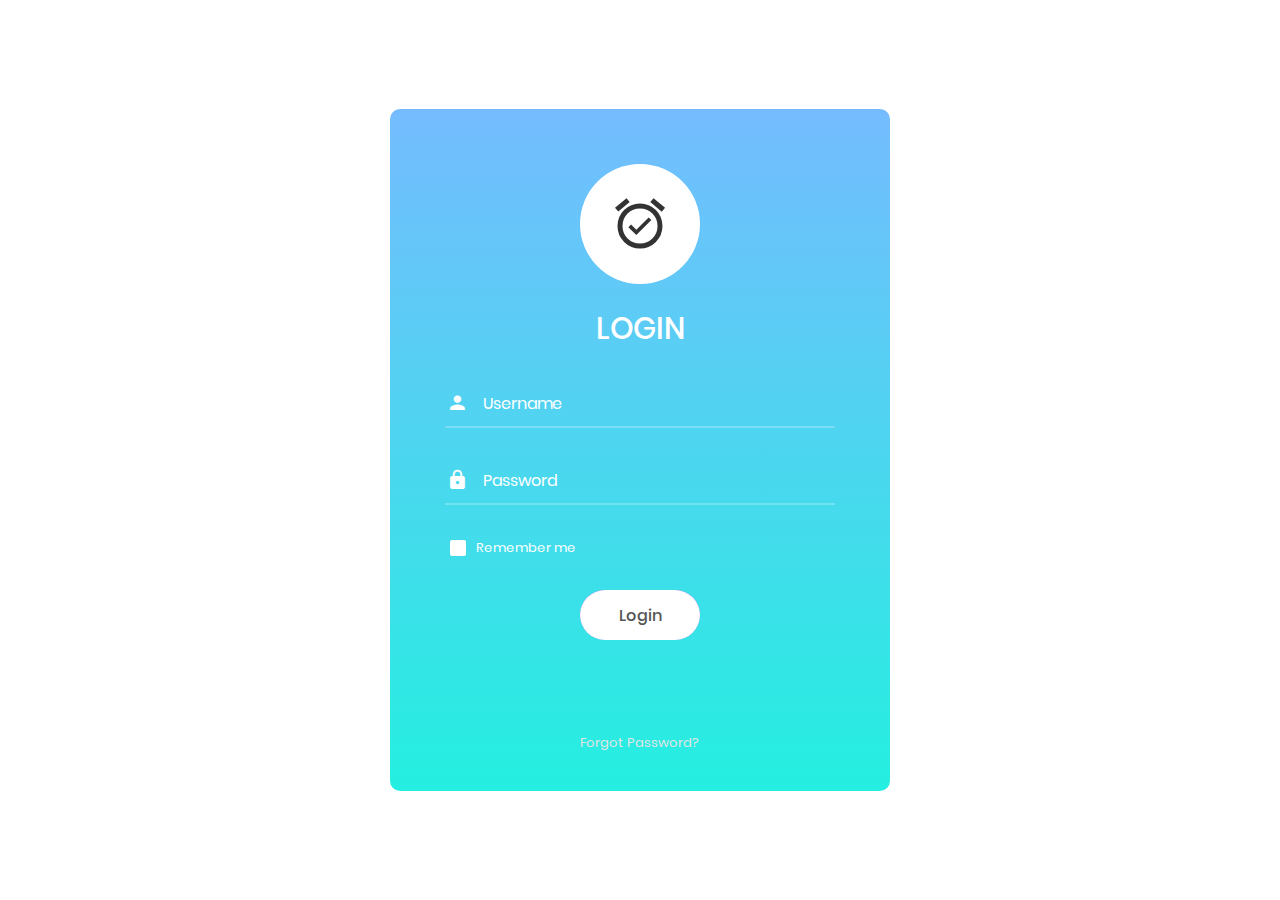
==== index.html @ 4ee2beeb "initial commit w/ login screen" ====
<!DOCTYPE html>
<html lang="en">
<head>
	<title>Login V3</title>
	<meta charset="UTF-8">
	<meta name="viewport" content="width=device-width, initial-scale=1">
<!--===============================================================================================-->	
<!-- FAVICON -->
    <!-- <link rel='shortcut icon' type='image/x-icon' href='images/favicon/favicon.png' />   -->
<!--===============================================================================================-->	

	<link rel="icon" type="image/png" href="images/icons/favicon.ico"/>
<!--===============================================================================================-->
	<link rel="stylesheet" type="text/css" href="vendor/bootstrap/css/bootstrap.min.css">
<!--===============================================================================================-->
	<link rel="stylesheet" type="text/css" href="fonts/font-awesome-4.7.0/css/font-awesome.min.css">
<!--===============================================================================================-->
	<link rel="stylesheet" type="text/css" href="fonts/iconic/css/material-design-iconic-font.min.css">
<!--===============================================================================================-->
	<link rel="stylesheet" type="text/css" href="vendor/animate/animate.css">
<!--===============================================================================================-->	
	<link rel="stylesheet" type="text/css" href="vendor/css-hamburgers/hamburgers.min.css">
<!--===============================================================================================-->
	<link rel="stylesheet" type="text/css" href="vendor/animsition/css/animsition.min.css">
<!--===============================================================================================-->
	<link rel="stylesheet" type="text/css" href="vendor/select2/select2.min.css">
<!--===============================================================================================-->	
	<link rel="stylesheet" type="text/css" href="vendor/daterangepicker/daterangepicker.css">
<!--===============================================================================================-->
	<link rel="stylesheet" type="text/css" href="css/util.css">
	<link rel="stylesheet" type="text/css" href="css/main.css">
<!--===============================================================================================-->

</head>
<body>
	<!-- <div id="particles-js" style="z-index: 2;width: 100%;height: 99%;position: absolute;top: 0;"></div> -->

	<div class="limiter" style="z-index: 3">
		<div class="container-login100" style="background-image: url('images/bg-03.jpg');">
			<div class="wrap-login100">
				<form class="login100-form validate-form">
					<span class="login100-form-logo">
						<i class="zmdi zmdi-alarm-check"></i>
					</span>

					<span class="login100-form-title p-b-34 p-t-27">
						Login
					</span>

					<div class="wrap-input100 validate-input" data-validate = "Enter username">
						<input class="input100" type="text" name="username" placeholder="Username">
						<span class="focus-input100" data-placeholder="&#xf207;"></span>
					</div>

					<div class="wrap-input100 validate-input" data-validate="Enter password">
						<input class="input100" type="password" name="pass" placeholder="Password">
						<span class="focus-input100" data-placeholder="&#xf191;"></span>
					</div>

					<div class="contact100-form-checkbox">
						<input class="input-checkbox100" id="ckb1" type="checkbox" name="remember-me">
						<label class="label-checkbox100" for="ckb1">
							Remember me
						</label>
					</div>

					<div class="container-login100-form-btn">
						<a href="html/loggedin.html" class="login100-form-btn">
							Login
						</a>
					</div>

					<div class="text-center p-t-90">
						<a class="txt1" href="">
							Forgot Password?
						</a>
					</div>
				</form>
			</div>
		</div>
	</div>
	

	<div id="dropDownSelect1"></div>
	
<!--===============================================================================================-->
	<script src="vendor/jquery/jquery-3.2.1.min.js"></script>
<!--===============================================================================================-->
	<script src="vendor/animsition/js/animsition.min.js"></script>
<!--===============================================================================================-->
	<script src="vendor/bootstrap/js/popper.js"></script>
	<script src="vendor/bootstrap/js/bootstrap.min.js"></script>
<!--===============================================================================================-->
	<script src="vendor/select2/select2.min.js"></script>
<!--===============================================================================================-->
	<script src="vendor/daterangepicker/moment.min.js"></script>
	<script src="vendor/daterangepicker/daterangepicker.js"></script>
<!--===============================================================================================-->
	<script src="vendor/countdowntime/countdowntime.js"></script>
<!--===============================================================================================-->
	<script src="js/main.js"></script>
<!--===============================================================================================-->
	<script src="js/particles.js"></script>
	<script src="js/app.js"></script>

	<script src="js/lib/stats.js"></script>

</body>
</html>
---- fonts/iconic/css/material-design-iconic-font.min.css ----
@font-face{font-family:Material-Design-Iconic-Font;src:url(../fonts/Material-Design-Iconic-Font.woff2?v=2.2.0) format('woff2'),url(../fonts/Material-Design-Iconic-Font.woff?v=2.2.0) format('woff'),url(../fonts/Material-Design-Iconic-Font.ttf?v=2.2.0) format('truetype')}.zmdi{display:inline-block;font:normal normal normal 14px/1 'Material-Design-Iconic-Font';font-size:inherit;text-rendering:auto;-webkit-font-smoothing:antialiased;-moz-osx-font-smoothing:grayscale}.zmdi-hc-lg{font-size:1.33333333em;line-height:.75em;vertical-align:-15%}.zmdi-hc-2x{font-size:2em}.zmdi-hc-3x{font-size:3em}.zmdi-hc-4x{font-size:4em}.zmdi-hc-5x{font-size:5em}.zmdi-hc-fw{width:1.28571429em;text-align:center}.zmdi-hc-ul{padding-left:0;margin-left:2.14285714em;list-style-type:none}.zmdi-hc-ul>li{position:relative}.zmdi-hc-li{position:absolute;left:-2.14285714em;width:2.14285714em;top:.14285714em;text-align:center}.zmdi-hc-li.zmdi-hc-lg{left:-1.85714286em}.zmdi-hc-border{padding:.1em .25em;border:solid .1em #9e9e9e;border-radius:2px}.zmdi-hc-border-circle{padding:.1em .25em;border:solid .1em #9e9e9e;border-radius:50%}.zmdi.pull-left{float:left;margin-right:.15em}.zmdi.pull-right{float:right;margin-left:.15em}.zmdi-hc-spin{-webkit-animation:zmdi-spin 1.5s infinite linear;animation:zmdi-spin 1.5s infinite linear}.zmdi-hc-spin-reverse{-webkit-animation:zmdi-spin-reverse 1.5s infinite linear;animation:zmdi-spin-reverse 1.5s infinite linear}@-webkit-keyframes zmdi-spin{0%{-webkit-transform:rotate(0deg);transform:rotate(0deg)}100%{-webkit-transform:rotate(359deg);transform:rotate(359deg)}}@keyframes zmdi-spin{0%{-webkit-transform:rotate(0deg);transform:rotate(0deg)}100%{-webkit-transform:rotate(359deg);transform:rotate(359deg)}}@-webkit-keyframes zmdi-spin-reverse{0%{-webkit-transform:rotate(0deg);transform:rotate(0deg)}100%{-webkit-transform:rotate(-359deg);transform:rotate(-359deg)}}@keyframes zmdi-spin-reverse{0%{-webkit-transform:rotate(0deg);transform:rotate(0deg)}100%{-webkit-transform:rotate(-359deg);transform:rotate(-359deg)}}.zmdi-hc-rotate-90{-webkit-transform:rotate(90deg);-ms-transform:rotate(90deg);transform:rotate(90deg)}.zmdi-hc-rotate-180{-webkit-transform:rotate(180deg);-ms-transform:rotate(180deg);transform:rotate(180deg)}.zmdi-hc-rotate-270{-webkit-transform:rotate(270deg);-ms-transform:rotate(270deg);transform:rotate(270deg)}.zmdi-hc-flip-horizontal{-webkit-transform:scale(-1,1);-ms-transform:scale(-1,1);transform:scale(-1,1)}.zmdi-hc-flip-vertical{-webkit-transform:scale(1,-1);-ms-transform:scale(1,-1);transform:scale(1,-1)}.zmdi-hc-stack{position:relative;display:inline-block;width:2em;height:2em;line-height:2em;vertical-align:middle}.zmdi-hc-stack-1x,.zmdi-hc-stack-2x{position:absolute;left:0;width:100%;text-align:center}.zmdi-hc-stack-1x{line-height:inherit}.zmdi-hc-stack-2x{font-size:2em}.zmdi-hc-inverse{color:#fff}.zmdi-3d-rotation:before{content:'\f101'}.zmdi-airplane-off:before{content:'\f102'}.zmdi-airplane:before{content:'\f103'}.zmdi-album:before{content:'\f104'}.zmdi-archive:before{content:'\f105'}.zmdi-assignment-account:before{content:'\f106'}.zmdi-assignment-alert:before{content:'\f107'}.zmdi-assignment-check:before{content:'\f108'}.zmdi-assignment-o:before{content:'\f109'}.zmdi-assignment-return:before{content:'\f10a'}.zmdi-assignment-returned:before{content:'\f10b'}.zmdi-assignment:before{content:'\f10c'}.zmdi-attachment-alt:before{content:'\f10d'}.zmdi-attachment:before{content:'\f10e'}.zmdi-audio:before{content:'\f10f'}.zmdi-badge-check:before{content:'\f110'}.zmdi-balance-wallet:before{content:'\f111'}.zmdi-balance:before{content:'\f112'}.zmdi-battery-alert:before{content:'\f113'}.zmdi-battery-flash:before{content:'\f114'}.zmdi-battery-unknown:before{content:'\f115'}.zmdi-battery:before{content:'\f116'}.zmdi-bike:before{content:'\f117'}.zmdi-block-alt:before{content:'\f118'}.zmdi-block:before{content:'\f119'}.zmdi-boat:before{content:'\f11a'}.zmdi-book-image:before{content:'\f11b'}.zmdi-book:before{content:'\f11c'}.zmdi-bookmark-outline:before{content:'\f11d'}.zmdi-bookmark:before{content:'\f11e'}.zmdi-brush:before{content:'\f11f'}.zmdi-bug:before{content:'\f120'}.zmdi-bus:before{content:'\f121'}.zmdi-cake:before{content:'\f122'}.zmdi-car-taxi:before{content:'\f123'}.zmdi-car-wash:before{content:'\f124'}.zmdi-car:before{content:'\f125'}.zmdi-card-giftcard:before{content:'\f126'}.zmdi-card-membership:before{content:'\f127'}.zmdi-card-travel:before{content:'\f128'}.zmdi-card:before{content:'\f129'}.zmdi-case-check:before{content:'\f12a'}.zmdi-case-download:before{content:'\f12b'}.zmdi-case-play:before{content:'\f12c'}.zmdi-case:before{content:'\f12d'}.zmdi-cast-connected:before{content:'\f12e'}.zmdi-cast:before{content:'\f12f'}.zmdi-chart-donut:before{content:'\f130'}.zmdi-chart:before{content:'\f131'}.zmdi-city-alt:before{content:'\f132'}.zmdi-city:before{content:'\f133'}.zmdi-close-circle-o:before{content:'\f134'}.zmdi-close-circle:before{content:'\f135'}.zmdi-close:before{content:'\f136'}.zmdi-cocktail:before{content:'\f137'}.zmdi-code-setting:before{content:'\f138'}.zmdi-code-smartphone:before{content:'\f139'}.zmdi-code:before{content:'\f13a'}.zmdi-coffee:before{content:'\f13b'}.zmdi-collection-bookmark:before{content:'\f13c'}.zmdi-collection-case-play:before{content:'\f13d'}.zmdi-collection-folder-image:before{content:'\f13e'}.zmdi-collection-image-o:before{content:'\f13f'}.zmdi-collection-image:before{content:'\f140'}.zmdi-collection-item-1:before{content:'\f141'}.zmdi-collection-item-2:before{content:'\f142'}.zmdi-collection-item-3:before{content:'\f143'}.zmdi-collection-item-4:before{content:'\f144'}.zmdi-collection-item-5:before{content:'\f145'}.zmdi-collection-item-6:before{content:'\f146'}.zmdi-collection-item-7:before{content:'\f147'}.zmdi-collection-item-8:before{content:'\f148'}.zmdi-collection-item-9-plus:before{content:'\f149'}.zmdi-collection-item-9:before{content:'\f14a'}.zmdi-collection-item:before{content:'\f14b'}.zmdi-collection-music:before{content:'\f14c'}.zmdi-collection-pdf:before{content:'\f14d'}.zmdi-collection-plus:before{content:'\f14e'}.zmdi-collection-speaker:before{content:'\f14f'}.zmdi-collection-text:before{content:'\f150'}.zmdi-collection-video:before{content:'\f151'}.zmdi-compass:before{content:'\f152'}.zmdi-cutlery:before{content:'\f153'}.zmdi-delete:before{content:'\f154'}.zmdi-dialpad:before{content:'\f155'}.zmdi-dns:before{content:'\f156'}.zmdi-drink:before{content:'\f157'}.zmdi-edit:before{content:'\f158'}.zmdi-email-open:before{content:'\f159'}.zmdi-email:before{content:'\f15a'}.zmdi-eye-off:before{content:'\f15b'}.zmdi-eye:before{content:'\f15c'}.zmdi-eyedropper:before{content:'\f15d'}.zmdi-favorite-outline:before{content:'\f15e'}.zmdi-favorite:before{content:'\f15f'}.zmdi-filter-list:before{content:'\f160'}.zmdi-fire:before{content:'\f161'}.zmdi-flag:before{content:'\f162'}.zmdi-flare:before{content:'\f163'}.zmdi-flash-auto:before{content:'\f164'}.zmdi-flash-off:before{content:'\f165'}.zmdi-flash:before{content:'\f166'}.zmdi-flip:before{content:'\f167'}.zmdi-flower-alt:before{content:'\f168'}.zmdi-flower:before{content:'\f169'}.zmdi-font:before{content:'\f16a'}.zmdi-fullscreen-alt:before{content:'\f16b'}.zmdi-fullscreen-exit:before{content:'\f16c'}.zmdi-fullscreen:before{content:'\f16d'}.zmdi-functions:before{content:'\f16e'}.zmdi-gas-station:before{content:'\f16f'}.zmdi-gesture:before{content:'\f170'}.zmdi-globe-alt:before{content:'\f171'}.zmdi-globe-lock:before{content:'\f172'}.zmdi-globe:before{content:'\f173'}.zmdi-graduation-cap:before{content:'\f174'}.zmdi-home:before{content:'\f175'}.zmdi-hospital-alt:before{content:'\f176'}.zmdi-hospital:before{content:'\f177'}.zmdi-hotel:before{content:'\f178'}.zmdi-hourglass-alt:before{content:'\f179'}.zmdi-hourglass-outline:before{content:'\f17a'}.zmdi-hourglass:before{content:'\f17b'}.zmdi-http:before{content:'\f17c'}.zmdi-image-alt:before{content:'\f17d'}.zmdi-image-o:before{content:'\f17e'}.zmdi-image:before{content:'\f17f'}.zmdi-inbox:before{content:'\f180'}.zmdi-invert-colors-off:before{content:'\f181'}.zmdi-invert-colors:before{content:'\f182'}.zmdi-key:before{content:'\f183'}.zmdi-label-alt-outline:before{content:'\f184'}.zmdi-label-alt:before{content:'\f185'}.zmdi-label-heart:before{content:'\f186'}.zmdi-label:before{content:'\f187'}.zmdi-labels:before{content:'\f188'}.zmdi-lamp:before{content:'\f189'}.zmdi-landscape:before{content:'\f18a'}.zmdi-layers-off:before{content:'\f18b'}.zmdi-layers:before{content:'\f18c'}.zmdi-library:before{content:'\f18d'}.zmdi-link:before{content:'\f18e'}.zmdi-lock-open:before{content:'\f18f'}.zmdi-lock-outline:before{content:'\f190'}.zmdi-lock:before{content:'\f191'}.zmdi-mail-reply-all:before{content:'\f192'}.zmdi-mail-reply:before{content:'\f193'}.zmdi-mail-send:before{content:'\f194'}.zmdi-mall:before{content:'\f195'}.zmdi-map:before{content:'\f196'}.zmdi-menu:before{content:'\f197'}.zmdi-money-box:before{content:'\f198'}.zmdi-money-off:before{content:'\f199'}.zmdi-money:before{content:'\f19a'}.zmdi-more-vert:before{content:'\f19b'}.zmdi-more:before{content:'\f19c'}.zmdi-movie-alt:before{content:'\f19d'}.zmdi-movie:before{content:'\f19e'}.zmdi-nature-people:before{content:'\f19f'}.zmdi-nature:before{content:'\f1a0'}.zmdi-navigation:before{content:'\f1a1'}.zmdi-open-in-browser:before{content:'\f1a2'}.zmdi-open-in-new:before{content:'\f1a3'}.zmdi-palette:before{content:'\f1a4'}.zmdi-parking:before{content:'\f1a5'}.zmdi-pin-account:before{content:'\f1a6'}.zmdi-pin-assistant:before{content:'\f1a7'}.zmdi-pin-drop:before{content:'\f1a8'}.zmdi-pin-help:before{content:'\f1a9'}.zmdi-pin-off:before{content:'\f1aa'}.zmdi-pin:before{content:'\f1ab'}.zmdi-pizza:before{content:'\f1ac'}.zmdi-plaster:before{content:'\f1ad'}.zmdi-power-setting:before{content:'\f1ae'}.zmdi-power:before{content:'\f1af'}.zmdi-print:before{content:'\f1b0'}.zmdi-puzzle-piece:before{content:'\f1b1'}.zmdi-quote:before{content:'\f1b2'}.zmdi-railway:before{content:'\f1b3'}.zmdi-receipt:before{content:'\f1b4'}.zmdi-refresh-alt:before{content:'\f1b5'}.zmdi-refresh-sync-alert:before{content:'\f1b6'}.zmdi-refresh-sync-off:before{content:'\f1b7'}.zmdi-refresh-sync:before{content:'\f1b8'}.zmdi-refresh:before{content:'\f1b9'}.zmdi-roller:before{content:'\f1ba'}.zmdi-ruler:before{content:'\f1bb'}.zmdi-scissors:before{content:'\f1bc'}.zmdi-screen-rotation-lock:before{content:'\f1bd'}.zmdi-screen-rotation:before{content:'\f1be'}.zmdi-search-for:before{content:'\f1bf'}.zmdi-search-in-file:before{content:'\f1c0'}.zmdi-search-in-page:before{content:'\f1c1'}.zmdi-search-replace:before{content:'\f1c2'}.zmdi-search:before{content:'\f1c3'}.zmdi-seat:before{content:'\f1c4'}.zmdi-settings-square:before{content:'\f1c5'}.zmdi-settings:before{content:'\f1c6'}.zmdi-shield-check:before{content:'\f1c7'}.zmdi-shield-security:before{content:'\f1c8'}.zmdi-shopping-basket:before{content:'\f1c9'}.zmdi-shopping-cart-plus:before{content:'\f1ca'}.zmdi-shopping-cart:before{content:'\f1cb'}.zmdi-sign-in:before{content:'\f1cc'}.zmdi-sort-amount-asc:before{content:'\f1cd'}.zmdi-sort-amount-desc:before{content:'\f1ce'}.zmdi-sort-asc:before{content:'\f1cf'}.zmdi-sort-desc:before{content:'\f1d0'}.zmdi-spellcheck:before{content:'\f1d1'}.zmdi-storage:before{content:'\f1d2'}.zmdi-store-24:before{content:'\f1d3'}.zmdi-store:before{content:'\f1d4'}.zmdi-subway:before{content:'\f1d5'}.zmdi-sun:before{content:'\f1d6'}.zmdi-tab-unselected:before{content:'\f1d7'}.zmdi-tab:before{content:'\f1d8'}.zmdi-tag-close:before{content:'\f1d9'}.zmdi-tag-more:before{content:'\f1da'}.zmdi-tag:before{content:'\f1db'}.zmdi-thumb-down:before{content:'\f1dc'}.zmdi-thumb-up-down:before{content:'\f1dd'}.zmdi-thumb-up:before{content:'\f1de'}.zmdi-ticket-star:before{content:'\f1df'}.zmdi-toll:before{content:'\f1e0'}.zmdi-toys:before{content:'\f1e1'}.zmdi-traffic:before{content:'\f1e2'}.zmdi-translate:before{content:'\f1e3'}.zmdi-triangle-down:before{content:'\f1e4'}.zmdi-triangle-up:before{content:'\f1e5'}.zmdi-truck:before{content:'\f1e6'}.zmdi-turning-sign:before{content:'\f1e7'}.zmdi-wallpaper:before{content:'\f1e8'}.zmdi-washing-machine:before{content:'\f1e9'}.zmdi-window-maximize:before{content:'\f1ea'}.zmdi-window-minimize:before{content:'\f1eb'}.zmdi-window-restore:before{content:'\f1ec'}.zmdi-wrench:before{content:'\f1ed'}.zmdi-zoom-in:before{content:'\f1ee'}.zmdi-zoom-out:before{content:'\f1ef'}.zmdi-alert-circle-o:before{content:'\f1f0'}.zmdi-alert-circle:before{content:'\f1f1'}.zmdi-alert-octagon:before{content:'\f1f2'}.zmdi-alert-polygon:before{content:'\f1f3'}.zmdi-alert-triangle:before{content:'\f1f4'}.zmdi-help-outline:before{content:'\f1f5'}.zmdi-help:before{content:'\f1f6'}.zmdi-info-outline:before{content:'\f1f7'}.zmdi-info:before{content:'\f1f8'}.zmdi-notifications-active:before{content:'\f1f9'}.zmdi-notifications-add:before{content:'\f1fa'}.zmdi-notifications-none:before{content:'\f1fb'}.zmdi-notifications-off:before{content:'\f1fc'}.zmdi-notifications-paused:before{content:'\f1fd'}.zmdi-notifications:before{content:'\f1fe'}.zmdi-account-add:before{content:'\f1ff'}.zmdi-account-box-mail:before{content:'\f200'}.zmdi-account-box-o:before{content:'\f201'}.zmdi-account-box-phone:before{content:'\f202'}.zmdi-account-box:before{content:'\f203'}.zmdi-account-calendar:before{content:'\f204'}.zmdi-account-circle:before{content:'\f205'}.zmdi-account-o:before{content:'\f206'}.zmdi-account:before{content:'\f207'}.zmdi-accounts-add:before{content:'\f208'}.zmdi-accounts-alt:before{content:'\f209'}.zmdi-accounts-list-alt:before{content:'\f20a'}.zmdi-accounts-list:before{content:'\f20b'}.zmdi-accounts-outline:before{content:'\f20c'}.zmdi-accounts:before{content:'\f20d'}.zmdi-face:before{content:'\f20e'}.zmdi-female:before{content:'\f20f'}.zmdi-male-alt:before{content:'\f210'}.zmdi-male-female:before{content:'\f211'}.zmdi-male:before{content:'\f212'}.zmdi-mood-bad:before{content:'\f213'}.zmdi-mood:before{content:'\f214'}.zmdi-run:before{content:'\f215'}.zmdi-walk:before{content:'\f216'}.zmdi-cloud-box:before{content:'\f217'}.zmdi-cloud-circle:before{content:'\f218'}.zmdi-cloud-done:before{content:'\f219'}.zmdi-cloud-download:before{content:'\f21a'}.zmdi-cloud-off:before{content:'\f21b'}.zmdi-cloud-outline-alt:before{content:'\f21c'}.zmdi-cloud-outline:before{content:'\f21d'}.zmdi-cloud-upload:before{content:'\f21e'}.zmdi-cloud:before{content:'\f21f'}.zmdi-download:before{content:'\f220'}.zmdi-file-plus:before{content:'\f221'}.zmdi-file-text:before{content:'\f222'}.zmdi-file:before{content:'\f223'}.zmdi-folder-outline:before{content:'\f224'}.zmdi-folder-person:before{content:'\f225'}.zmdi-folder-star-alt:before{content:'\f226'}.zmdi-folder-star:before{content:'\f227'}.zmdi-folder:before{content:'\f228'}.zmdi-gif:before{content:'\f229'}.zmdi-upload:before{content:'\f22a'}.zmdi-border-all:before{content:'\f22b'}.zmdi-border-bottom:before{content:'\f22c'}.zmdi-border-clear:before{content:'\f22d'}.zmdi-border-color:before{content:'\f22e'}.zmdi-border-horizontal:before{content:'\f22f'}.zmdi-border-inner:before{content:'\f230'}.zmdi-border-left:before{content:'\f231'}.zmdi-border-outer:before{content:'\f232'}.zmdi-border-right:before{content:'\f233'}.zmdi-border-style:before{content:'\f234'}.zmdi-border-top:before{content:'\f235'}.zmdi-border-vertical:before{content:'\f236'}.zmdi-copy:before{content:'\f237'}.zmdi-crop:before{content:'\f238'}.zmdi-format-align-center:before{content:'\f239'}.zmdi-format-align-justify:before{content:'\f23a'}.zmdi-format-align-left:before{content:'\f23b'}.zmdi-format-align-right:before{content:'\f23c'}.zmdi-format-bold:before{content:'\f23d'}.zmdi-format-clear-all:before{content:'\f23e'}.zmdi-format-clear:before{content:'\f23f'}.zmdi-format-color-fill:before{content:'\f240'}.zmdi-format-color-reset:before{content:'\f241'}.zmdi-format-color-text:before{content:'\f242'}.zmdi-format-indent-decrease:before{content:'\f243'}.zmdi-format-indent-increase:before{content:'\f244'}.zmdi-format-italic:before{content:'\f245'}.zmdi-format-line-spacing:before{content:'\f246'}.zmdi-format-list-bulleted:before{content:'\f247'}.zmdi-format-list-numbered:before{content:'\f248'}.zmdi-format-ltr:before{content:'\f249'}.zmdi-format-rtl:before{content:'\f24a'}.zmdi-format-size:before{content:'\f24b'}.zmdi-format-strikethrough-s:before{content:'\f24c'}.zmdi-format-strikethrough:before{content:'\f24d'}.zmdi-format-subject:before{content:'\f24e'}.zmdi-format-underlined:before{content:'\f24f'}.zmdi-format-valign-bottom:before{content:'\f250'}.zmdi-format-valign-center:before{content:'\f251'}.zmdi-format-valign-top:before{content:'\f252'}.zmdi-redo:before{content:'\f253'}.zmdi-select-all:before{content:'\f254'}.zmdi-space-bar:before{content:'\f255'}.zmdi-text-format:before{content:'\f256'}.zmdi-transform:before{content:'\f257'}.zmdi-undo:before{content:'\f258'}.zmdi-wrap-text:before{content:'\f259'}.zmdi-comment-alert:before{content:'\f25a'}.zmdi-comment-alt-text:before{content:'\f25b'}.zmdi-comment-alt:before{content:'\f25c'}.zmdi-comment-edit:before{content:'\f25d'}.zmdi-comment-image:before{content:'\f25e'}.zmdi-comment-list:before{content:'\f25f'}.zmdi-comment-more:before{content:'\f260'}.zmdi-comment-outline:before{content:'\f261'}.zmdi-comment-text-alt:before{content:'\f262'}.zmdi-comment-text:before{content:'\f263'}.zmdi-comment-video:before{content:'\f264'}.zmdi-comment:before{content:'\f265'}.zmdi-comments:before{content:'\f266'}.zmdi-check-all:before{content:'\f267'}.zmdi-check-circle-u:before{content:'\f268'}.zmdi-check-circle:before{content:'\f269'}.zmdi-check-square:before{content:'\f26a'}.zmdi-check:before{content:'\f26b'}.zmdi-circle-o:before{content:'\f26c'}.zmdi-circle:before{content:'\f26d'}.zmdi-dot-circle-alt:before{content:'\f26e'}.zmdi-dot-circle:before{content:'\f26f'}.zmdi-minus-circle-outline:before{content:'\f270'}.zmdi-minus-circle:before{content:'\f271'}.zmdi-minus-square:before{content:'\f272'}.zmdi-minus:before{content:'\f273'}.zmdi-plus-circle-o-duplicate:before{content:'\f274'}.zmdi-plus-circle-o:before{content:'\f275'}.zmdi-plus-circle:before{content:'\f276'}.zmdi-plus-square:before{content:'\f277'}.zmdi-plus:before{content:'\f278'}.zmdi-square-o:before{content:'\f279'}.zmdi-star-circle:before{content:'\f27a'}.zmdi-star-half:before{content:'\f27b'}.zmdi-star-outline:before{content:'\f27c'}.zmdi-star:before{content:'\f27d'}.zmdi-bluetooth-connected:before{content:'\f27e'}.zmdi-bluetooth-off:before{content:'\f27f'}.zmdi-bluetooth-search:before{content:'\f280'}.zmdi-bluetooth-setting:before{content:'\f281'}.zmdi-bluetooth:before{content:'\f282'}.zmdi-camera-add:before{content:'\f283'}.zmdi-camera-alt:before{content:'\f284'}.zmdi-camera-bw:before{content:'\f285'}.zmdi-camera-front:before{content:'\f286'}.zmdi-camera-mic:before{content:'\f287'}.zmdi-camera-party-mode:before{content:'\f288'}.zmdi-camera-rear:before{content:'\f289'}.zmdi-camera-roll:before{content:'\f28a'}.zmdi-camera-switch:before{content:'\f28b'}.zmdi-camera:before{content:'\f28c'}.zmdi-card-alert:before{content:'\f28d'}.zmdi-card-off:before{content:'\f28e'}.zmdi-card-sd:before{content:'\f28f'}.zmdi-card-sim:before{content:'\f290'}.zmdi-desktop-mac:before{content:'\f291'}.zmdi-desktop-windows:before{content:'\f292'}.zmdi-device-hub:before{content:'\f293'}.zmdi-devices-off:before{content:'\f294'}.zmdi-devices:before{content:'\f295'}.zmdi-dock:before{content:'\f296'}.zmdi-floppy:before{content:'\f297'}.zmdi-gamepad:before{content:'\f298'}.zmdi-gps-dot:before{content:'\f299'}.zmdi-gps-off:before{content:'\f29a'}.zmdi-gps:before{content:'\f29b'}.zmdi-headset-mic:before{content:'\f29c'}.zmdi-headset:before{content:'\f29d'}.zmdi-input-antenna:before{content:'\f29e'}.zmdi-input-composite:before{content:'\f29f'}.zmdi-input-hdmi:before{content:'\f2a0'}.zmdi-input-power:before{content:'\f2a1'}.zmdi-input-svideo:before{content:'\f2a2'}.zmdi-keyboard-hide:before{content:'\f2a3'}.zmdi-keyboard:before{content:'\f2a4'}.zmdi-laptop-chromebook:before{content:'\f2a5'}.zmdi-laptop-mac:before{content:'\f2a6'}.zmdi-laptop:before{content:'\f2a7'}.zmdi-mic-off:before{content:'\f2a8'}.zmdi-mic-outline:before{content:'\f2a9'}.zmdi-mic-setting:before{content:'\f2aa'}.zmdi-mic:before{content:'\f2ab'}.zmdi-mouse:before{content:'\f2ac'}.zmdi-network-alert:before{content:'\f2ad'}.zmdi-network-locked:before{content:'\f2ae'}.zmdi-network-off:before{content:'\f2af'}.zmdi-network-outline:before{content:'\f2b0'}.zmdi-network-setting:before{content:'\f2b1'}.zmdi-network:before{content:'\f2b2'}.zmdi-phone-bluetooth:before{content:'\f2b3'}.zmdi-phone-end:before{content:'\f2b4'}.zmdi-phone-forwarded:before{content:'\f2b5'}.zmdi-phone-in-talk:before{content:'\f2b6'}.zmdi-phone-locked:before{content:'\f2b7'}.zmdi-phone-missed:before{content:'\f2b8'}.zmdi-phone-msg:before{content:'\f2b9'}.zmdi-phone-paused:before{content:'\f2ba'}.zmdi-phone-ring:before{content:'\f2bb'}.zmdi-phone-setting:before{content:'\f2bc'}.zmdi-phone-sip:before{content:'\f2bd'}.zmdi-phone:before{content:'\f2be'}.zmdi-portable-wifi-changes:before{content:'\f2bf'}.zmdi-portable-wifi-off:before{content:'\f2c0'}.zmdi-portable-wifi:before{content:'\f2c1'}.zmdi-radio:before{content:'\f2c2'}.zmdi-reader:before{content:'\f2c3'}.zmdi-remote-control-alt:before{content:'\f2c4'}.zmdi-remote-control:before{content:'\f2c5'}.zmdi-router:before{content:'\f2c6'}.zmdi-scanner:before{content:'\f2c7'}.zmdi-smartphone-android:before{content:'\f2c8'}.zmdi-smartphone-download:before{content:'\f2c9'}.zmdi-smartphone-erase:before{content:'\f2ca'}.zmdi-smartphone-info:before{content:'\f2cb'}.zmdi-smartphone-iphone:before{content:'\f2cc'}.zmdi-smartphone-landscape-lock:before{content:'\f2cd'}.zmdi-smartphone-landscape:before{content:'\f2ce'}.zmdi-smartphone-lock:before{content:'\f2cf'}.zmdi-smartphone-portrait-lock:before{content:'\f2d0'}.zmdi-smartphone-ring:before{content:'\f2d1'}.zmdi-smartphone-setting:before{content:'\f2d2'}.zmdi-smartphone-setup:before{content:'\f2d3'}.zmdi-smartphone:before{content:'\f2d4'}.zmdi-speaker:before{content:'\f2d5'}.zmdi-tablet-android:before{content:'\f2d6'}.zmdi-tablet-mac:before{content:'\f2d7'}.zmdi-tablet:before{content:'\f2d8'}.zmdi-tv-alt-play:before{content:'\f2d9'}.zmdi-tv-list:before{content:'\f2da'}.zmdi-tv-play:before{content:'\f2db'}.zmdi-tv:before{content:'\f2dc'}.zmdi-usb:before{content:'\f2dd'}.zmdi-videocam-off:before{content:'\f2de'}.zmdi-videocam-switch:before{content:'\f2df'}.zmdi-videocam:before{content:'\f2e0'}.zmdi-watch:before{content:'\f2e1'}.zmdi-wifi-alt-2:before{content:'\f2e2'}.zmdi-wifi-alt:before{content:'\f2e3'}.zmdi-wifi-info:before{content:'\f2e4'}.zmdi-wifi-lock:before{content:'\f2e5'}.zmdi-wifi-off:before{content:'\f2e6'}.zmdi-wifi-outline:before{content:'\f2e7'}.zmdi-wifi:before{content:'\f2e8'}.zmdi-arrow-left-bottom:before{content:'\f2e9'}.zmdi-arrow-left:before{content:'\f2ea'}.zmdi-arrow-merge:before{content:'\f2eb'}.zmdi-arrow-missed:before{content:'\f2ec'}.zmdi-arrow-right-top:before{content:'\f2ed'}.zmdi-arrow-right:before{content:'\f2ee'}.zmdi-arrow-split:before{content:'\f2ef'}.zmdi-arrows:before{content:'\f2f0'}.zmdi-caret-down-circle:before{content:'\f2f1'}.zmdi-caret-down:before{content:'\f2f2'}.zmdi-caret-left-circle:before{content:'\f2f3'}.zmdi-caret-left:before{content:'\f2f4'}.zmdi-caret-right-circle:before{content:'\f2f5'}.zmdi-caret-right:before{content:'\f2f6'}.zmdi-caret-up-circle:before{content:'\f2f7'}.zmdi-caret-up:before{content:'\f2f8'}.zmdi-chevron-down:before{content:'\f2f9'}.zmdi-chevron-left:before{content:'\f2fa'}.zmdi-chevron-right:before{content:'\f2fb'}.zmdi-chevron-up:before{content:'\f2fc'}.zmdi-forward:before{content:'\f2fd'}.zmdi-long-arrow-down:before{content:'\f2fe'}.zmdi-long-arrow-left:before{content:'\f2ff'}.zmdi-long-arrow-return:before{content:'\f300'}.zmdi-long-arrow-right:before{content:'\f301'}.zmdi-long-arrow-tab:before{content:'\f302'}.zmdi-long-arrow-up:before{content:'\f303'}.zmdi-rotate-ccw:before{content:'\f304'}.zmdi-rotate-cw:before{content:'\f305'}.zmdi-rotate-left:before{content:'\f306'}.zmdi-rotate-right:before{content:'\f307'}.zmdi-square-down:before{content:'\f308'}.zmdi-square-right:before{content:'\f309'}.zmdi-swap-alt:before{content:'\f30a'}.zmdi-swap-vertical-circle:before{content:'\f30b'}.zmdi-swap-vertical:before{content:'\f30c'}.zmdi-swap:before{content:'\f30d'}.zmdi-trending-down:before{content:'\f30e'}.zmdi-trending-flat:before{content:'\f30f'}.zmdi-trending-up:before{content:'\f310'}.zmdi-unfold-less:before{content:'\f311'}.zmdi-unfold-more:before{content:'\f312'}.zmdi-apps:before{content:'\f313'}.zmdi-grid-off:before{content:'\f314'}.zmdi-grid:before{content:'\f315'}.zmdi-view-agenda:before{content:'\f316'}.zmdi-view-array:before{content:'\f317'}.zmdi-view-carousel:before{content:'\f318'}.zmdi-view-column:before{content:'\f319'}.zmdi-view-comfy:before{content:'\f31a'}.zmdi-view-compact:before{content:'\f31b'}.zmdi-view-dashboard:before{content:'\f31c'}.zmdi-view-day:before{content:'\f31d'}.zmdi-view-headline:before{content:'\f31e'}.zmdi-view-list-alt:before{content:'\f31f'}.zmdi-view-list:before{content:'\f320'}.zmdi-view-module:before{content:'\f321'}.zmdi-view-quilt:before{content:'\f322'}.zmdi-view-stream:before{content:'\f323'}.zmdi-view-subtitles:before{content:'\f324'}.zmdi-view-toc:before{content:'\f325'}.zmdi-view-web:before{content:'\f326'}.zmdi-view-week:before{content:'\f327'}.zmdi-widgets:before{content:'\f328'}.zmdi-alarm-check:before{content:'\f329'}.zmdi-alarm-off:before{content:'\f32a'}.zmdi-alarm-plus:before{content:'\f32b'}.zmdi-alarm-snooze:before{content:'\f32c'}.zmdi-alarm:before{content:'\f32d'}.zmdi-calendar-alt:before{content:'\f32e'}.zmdi-calendar-check:before{content:'\f32f'}.zmdi-calendar-close:before{content:'\f330'}.zmdi-calendar-note:before{content:'\f331'}.zmdi-calendar:before{content:'\f332'}.zmdi-time-countdown:before{content:'\f333'}.zmdi-time-interval:before{content:'\f334'}.zmdi-time-restore-setting:before{content:'\f335'}.zmdi-time-restore:before{content:'\f336'}.zmdi-time:before{content:'\f337'}.zmdi-timer-off:before{content:'\f338'}.zmdi-timer:before{content:'\f339'}.zmdi-android-alt:before{content:'\f33a'}.zmdi-android:before{content:'\f33b'}.zmdi-apple:before{content:'\f33c'}.zmdi-behance:before{content:'\f33d'}.zmdi-codepen:before{content:'\f33e'}.zmdi-dribbble:before{content:'\f33f'}.zmdi-dropbox:before{content:'\f340'}.zmdi-evernote:before{content:'\f341'}.zmdi-facebook-box:before{content:'\f342'}.zmdi-facebook:before{content:'\f343'}.zmdi-github-box:before{content:'\f344'}.zmdi-github:before{content:'\f345'}.zmdi-google-drive:before{content:'\f346'}.zmdi-google-earth:before{content:'\f347'}.zmdi-google-glass:before{content:'\f348'}.zmdi-google-maps:before{content:'\f349'}.zmdi-google-pages:before{content:'\f34a'}.zmdi-google-play:before{content:'\f34b'}.zmdi-google-plus-box:before{content:'\f34c'}.zmdi-google-plus:before{content:'\f34d'}.zmdi-google:before{content:'\f34e'}.zmdi-instagram:before{content:'\f34f'}.zmdi-language-css3:before{content:'\f350'}.zmdi-language-html5:before{content:'\f351'}.zmdi-language-javascript:before{content:'\f352'}.zmdi-language-python-alt:before{content:'\f353'}.zmdi-language-python:before{content:'\f354'}.zmdi-lastfm:before{content:'\f355'}.zmdi-linkedin-box:before{content:'\f356'}.zmdi-paypal:before{content:'\f357'}.zmdi-pinterest-box:before{content:'\f358'}.zmdi-pocket:before{content:'\f359'}.zmdi-polymer:before{content:'\f35a'}.zmdi-share:before{content:'\f35b'}.zmdi-stackoverflow:before{content:'\f35c'}.zmdi-steam-square:before{content:'\f35d'}.zmdi-steam:before{content:'\f35e'}.zmdi-twitter-box:before{content:'\f35f'}.zmdi-twitter:before{content:'\f360'}.zmdi-vk:before{content:'\f361'}.zmdi-wikipedia:before{content:'\f362'}.zmdi-windows:before{content:'\f363'}.zmdi-aspect-ratio-alt:before{content:'\f364'}.zmdi-aspect-ratio:before{content:'\f365'}.zmdi-blur-circular:before{content:'\f366'}.zmdi-blur-linear:before{content:'\f367'}.zmdi-blur-off:before{content:'\f368'}.zmdi-blur:before{content:'\f369'}.zmdi-brightness-2:before{content:'\f36a'}.zmdi-brightness-3:before{content:'\f36b'}.zmdi-brightness-4:before{content:'\f36c'}.zmdi-brightness-5:before{content:'\f36d'}.zmdi-brightness-6:before{content:'\f36e'}.zmdi-brightness-7:before{content:'\f36f'}.zmdi-brightness-auto:before{content:'\f370'}.zmdi-brightness-setting:before{content:'\f371'}.zmdi-broken-image:before{content:'\f372'}.zmdi-center-focus-strong:before{content:'\f373'}.zmdi-center-focus-weak:before{content:'\f374'}.zmdi-compare:before{content:'\f375'}.zmdi-crop-16-9:before{content:'\f376'}.zmdi-crop-3-2:before{content:'\f377'}.zmdi-crop-5-4:before{content:'\f378'}.zmdi-crop-7-5:before{content:'\f379'}.zmdi-crop-din:before{content:'\f37a'}.zmdi-crop-free:before{content:'\f37b'}.zmdi-crop-landscape:before{content:'\f37c'}.zmdi-crop-portrait:before{content:'\f37d'}.zmdi-crop-square:before{content:'\f37e'}.zmdi-exposure-alt:before{content:'\f37f'}.zmdi-exposure:before{content:'\f380'}.zmdi-filter-b-and-w:before{content:'\f381'}.zmdi-filter-center-focus:before{content:'\f382'}.zmdi-filter-frames:before{content:'\f383'}.zmdi-filter-tilt-shift:before{content:'\f384'}.zmdi-gradient:before{content:'\f385'}.zmdi-grain:before{content:'\f386'}.zmdi-graphic-eq:before{content:'\f387'}.zmdi-hdr-off:before{content:'\f388'}.zmdi-hdr-strong:before{content:'\f389'}.zmdi-hdr-weak:before{content:'\f38a'}.zmdi-hdr:before{content:'\f38b'}.zmdi-iridescent:before{content:'\f38c'}.zmdi-leak-off:before{content:'\f38d'}.zmdi-leak:before{content:'\f38e'}.zmdi-looks:before{content:'\f38f'}.zmdi-loupe:before{content:'\f390'}.zmdi-panorama-horizontal:before{content:'\f391'}.zmdi-panorama-vertical:before{content:'\f392'}.zmdi-panorama-wide-angle:before{content:'\f393'}.zmdi-photo-size-select-large:before{content:'\f394'}.zmdi-photo-size-select-small:before{content:'\f395'}.zmdi-picture-in-picture:before{content:'\f396'}.zmdi-slideshow:before{content:'\f397'}.zmdi-texture:before{content:'\f398'}.zmdi-tonality:before{content:'\f399'}.zmdi-vignette:before{content:'\f39a'}.zmdi-wb-auto:before{content:'\f39b'}.zmdi-eject-alt:before{content:'\f39c'}.zmdi-eject:before{content:'\f39d'}.zmdi-equalizer:before{content:'\f39e'}.zmdi-fast-forward:before{content:'\f39f'}.zmdi-fast-rewind:before{content:'\f3a0'}.zmdi-forward-10:before{content:'\f3a1'}.zmdi-forward-30:before{content:'\f3a2'}.zmdi-forward-5:before{content:'\f3a3'}.zmdi-hearing:before{content:'\f3a4'}.zmdi-pause-circle-outline:before{content:'\f3a5'}.zmdi-pause-circle:before{content:'\f3a6'}.zmdi-pause:before{content:'\f3a7'}.zmdi-play-circle-outline:before{content:'\f3a8'}.zmdi-play-circle:before{content:'\f3a9'}.zmdi-play:before{content:'\f3aa'}.zmdi-playlist-audio:before{content:'\f3ab'}.zmdi-playlist-plus:before{content:'\f3ac'}.zmdi-repeat-one:before{content:'\f3ad'}.zmdi-repeat:before{content:'\f3ae'}.zmdi-replay-10:before{content:'\f3af'}.zmdi-replay-30:before{content:'\f3b0'}.zmdi-replay-5:before{content:'\f3b1'}.zmdi-replay:before{content:'\f3b2'}.zmdi-shuffle:before{content:'\f3b3'}.zmdi-skip-next:before{content:'\f3b4'}.zmdi-skip-previous:before{content:'\f3b5'}.zmdi-stop:before{content:'\f3b6'}.zmdi-surround-sound:before{content:'\f3b7'}.zmdi-tune:before{content:'\f3b8'}.zmdi-volume-down:before{content:'\f3b9'}.zmdi-volume-mute:before{content:'\f3ba'}.zmdi-volume-off:before{content:'\f3bb'}.zmdi-volume-up:before{content:'\f3bc'}.zmdi-n-1-square:before{content:'\f3bd'}.zmdi-n-2-square:before{content:'\f3be'}.zmdi-n-3-square:before{content:'\f3bf'}.zmdi-n-4-square:before{content:'\f3c0'}.zmdi-n-5-square:before{content:'\f3c1'}.zmdi-n-6-square:before{content:'\f3c2'}.zmdi-neg-1:before{content:'\f3c3'}.zmdi-neg-2:before{content:'\f3c4'}.zmdi-plus-1:before{content:'\f3c5'}.zmdi-plus-2:before{content:'\f3c6'}.zmdi-sec-10:before{content:'\f3c7'}.zmdi-sec-3:before{content:'\f3c8'}.zmdi-zero:before{content:'\f3c9'}.zmdi-airline-seat-flat-angled:before{content:'\f3ca'}.zmdi-airline-seat-flat:before{content:'\f3cb'}.zmdi-airline-seat-individual-suite:before{content:'\f3cc'}.zmdi-airline-seat-legroom-extra:before{content:'\f3cd'}.zmdi-airline-seat-legroom-normal:before{content:'\f3ce'}.zmdi-airline-seat-legroom-reduced:before{content:'\f3cf'}.zmdi-airline-seat-recline-extra:before{content:'\f3d0'}.zmdi-airline-seat-recline-normal:before{content:'\f3d1'}.zmdi-airplay:before{content:'\f3d2'}.zmdi-closed-caption:before{content:'\f3d3'}.zmdi-confirmation-number:before{content:'\f3d4'}.zmdi-developer-board:before{content:'\f3d5'}.zmdi-disc-full:before{content:'\f3d6'}.zmdi-explicit:before{content:'\f3d7'}.zmdi-flight-land:before{content:'\f3d8'}.zmdi-flight-takeoff:before{content:'\f3d9'}.zmdi-flip-to-back:before{content:'\f3da'}.zmdi-flip-to-front:before{content:'\f3db'}.zmdi-group-work:before{content:'\f3dc'}.zmdi-hd:before{content:'\f3dd'}.zmdi-hq:before{content:'\f3de'}.zmdi-markunread-mailbox:before{content:'\f3df'}.zmdi-memory:before{content:'\f3e0'}.zmdi-nfc:before{content:'\f3e1'}.zmdi-play-for-work:before{content:'\f3e2'}.zmdi-power-input:before{content:'\f3e3'}.zmdi-present-to-all:before{content:'\f3e4'}.zmdi-satellite:before{content:'\f3e5'}.zmdi-tap-and-play:before{content:'\f3e6'}.zmdi-vibration:before{content:'\f3e7'}.zmdi-voicemail:before{content:'\f3e8'}.zmdi-group:before{content:'\f3e9'}.zmdi-rss:before{content:'\f3ea'}.zmdi-shape:before{content:'\f3eb'}.zmdi-spinner:before{content:'\f3ec'}.zmdi-ungroup:before{content:'\f3ed'}.zmdi-500px:before{content:'\f3ee'}.zmdi-8tracks:before{content:'\f3ef'}.zmdi-amazon:before{content:'\f3f0'}.zmdi-blogger:before{content:'\f3f1'}.zmdi-delicious:before{content:'\f3f2'}.zmdi-disqus:before{content:'\f3f3'}.zmdi-flattr:before{content:'\f3f4'}.zmdi-flickr:before{content:'\f3f5'}.zmdi-github-alt:before{content:'\f3f6'}.zmdi-google-old:before{content:'\f3f7'}.zmdi-linkedin:before{content:'\f3f8'}.zmdi-odnoklassniki:before{content:'\f3f9'}.zmdi-outlook:before{content:'\f3fa'}.zmdi-paypal-alt:before{content:'\f3fb'}.zmdi-pinterest:before{content:'\f3fc'}.zmdi-playstation:before{content:'\f3fd'}.zmdi-reddit:before{content:'\f3fe'}.zmdi-skype:before{content:'\f3ff'}.zmdi-slideshare:before{content:'\f400'}.zmdi-soundcloud:before{content:'\f401'}.zmdi-tumblr:before{content:'\f402'}.zmdi-twitch:before{content:'\f403'}.zmdi-vimeo:before{content:'\f404'}.zmdi-whatsapp:before{content:'\f405'}.zmdi-xbox:before{content:'\f406'}.zmdi-yahoo:before{content:'\f407'}.zmdi-youtube-play:before{content:'\f408'}.zmdi-youtube:before{content:'\f409'}.zmdi-3d-rotation:before{content:'\f101'}.zmdi-airplane-off:before{content:'\f102'}.zmdi-airplane:before{content:'\f103'}.zmdi-album:before{content:'\f104'}.zmdi-archive:before{content:'\f105'}.zmdi-assignment-account:before{content:'\f106'}.zmdi-assignment-alert:before{content:'\f107'}.zmdi-assignment-check:before{content:'\f108'}.zmdi-assignment-o:before{content:'\f109'}.zmdi-assignment-return:before{content:'\f10a'}.zmdi-assignment-returned:before{content:'\f10b'}.zmdi-assignment:before{content:'\f10c'}.zmdi-attachment-alt:before{content:'\f10d'}.zmdi-attachment:before{content:'\f10e'}.zmdi-audio:before{content:'\f10f'}.zmdi-badge-check:before{content:'\f110'}.zmdi-balance-wallet:before{content:'\f111'}.zmdi-balance:before{content:'\f112'}.zmdi-battery-alert:before{content:'\f113'}.zmdi-battery-flash:before{content:'\f114'}.zmdi-battery-unknown:before{content:'\f115'}.zmdi-battery:before{content:'\f116'}.zmdi-bike:before{content:'\f117'}.zmdi-block-alt:before{content:'\f118'}.zmdi-block:before{content:'\f119'}.zmdi-boat:before{content:'\f11a'}.zmdi-book-image:before{content:'\f11b'}.zmdi-book:before{content:'\f11c'}.zmdi-bookmark-outline:before{content:'\f11d'}.zmdi-bookmark:before{content:'\f11e'}.zmdi-brush:before{content:'\f11f'}.zmdi-bug:before{content:'\f120'}.zmdi-bus:before{content:'\f121'}.zmdi-cake:before{content:'\f122'}.zmdi-car-taxi:before{content:'\f123'}.zmdi-car-wash:before{content:'\f124'}.zmdi-car:before{content:'\f125'}.zmdi-card-giftcard:before{content:'\f126'}.zmdi-card-membership:before{content:'\f127'}.zmdi-card-travel:before{content:'\f128'}.zmdi-card:before{content:'\f129'}.zmdi-case-check:before{content:'\f12a'}.zmdi-case-download:before{content:'\f12b'}.zmdi-case-play:before{content:'\f12c'}.zmdi-case:before{content:'\f12d'}.zmdi-cast-connected:before{content:'\f12e'}.zmdi-cast:before{content:'\f12f'}.zmdi-chart-donut:before{content:'\f130'}.zmdi-chart:before{content:'\f131'}.zmdi-city-alt:before{content:'\f132'}.zmdi-city:before{content:'\f133'}.zmdi-close-circle-o:before{content:'\f134'}.zmdi-close-circle:before{content:'\f135'}.zmdi-close:before{content:'\f136'}.zmdi-cocktail:before{content:'\f137'}.zmdi-code-setting:before{content:'\f138'}.zmdi-code-smartphone:before{content:'\f139'}.zmdi-code:before{content:'\f13a'}.zmdi-coffee:before{content:'\f13b'}.zmdi-collection-bookmark:before{content:'\f13c'}.zmdi-collection-case-play:before{content:'\f13d'}.zmdi-collection-folder-image:before{content:'\f13e'}.zmdi-collection-image-o:before{content:'\f13f'}.zmdi-collection-image:before{content:'\f140'}.zmdi-collection-item-1:before{content:'\f141'}.zmdi-collection-item-2:before{content:'\f142'}.zmdi-collection-item-3:before{content:'\f143'}.zmdi-collection-item-4:before{content:'\f144'}.zmdi-collection-item-5:before{content:'\f145'}.zmdi-collection-item-6:before{content:'\f146'}.zmdi-collection-item-7:before{content:'\f147'}.zmdi-collection-item-8:before{content:'\f148'}.zmdi-collection-item-9-plus:before{content:'\f149'}.zmdi-collection-item-9:before{content:'\f14a'}.zmdi-collection-item:before{content:'\f14b'}.zmdi-collection-music:before{content:'\f14c'}.zmdi-collection-pdf:before{content:'\f14d'}.zmdi-collection-plus:before{content:'\f14e'}.zmdi-collection-speaker:before{content:'\f14f'}.zmdi-collection-text:before{content:'\f150'}.zmdi-collection-video:before{content:'\f151'}.zmdi-compass:before{content:'\f152'}.zmdi-cutlery:before{content:'\f153'}.zmdi-delete:before{content:'\f154'}.zmdi-dialpad:before{content:'\f155'}.zmdi-dns:before{content:'\f156'}.zmdi-drink:before{content:'\f157'}.zmdi-edit:before{content:'\f158'}.zmdi-email-open:before{content:'\f159'}.zmdi-email:before{content:'\f15a'}.zmdi-eye-off:before{content:'\f15b'}.zmdi-eye:before{content:'\f15c'}.zmdi-eyedropper:before{content:'\f15d'}.zmdi-favorite-outline:before{content:'\f15e'}.zmdi-favorite:before{content:'\f15f'}.zmdi-filter-list:before{content:'\f160'}.zmdi-fire:before{content:'\f161'}.zmdi-flag:before{content:'\f162'}.zmdi-flare:before{content:'\f163'}.zmdi-flash-auto:before{content:'\f164'}.zmdi-flash-off:before{content:'\f165'}.zmdi-flash:before{content:'\f166'}.zmdi-flip:before{content:'\f167'}.zmdi-flower-alt:before{content:'\f168'}.zmdi-flower:before{content:'\f169'}.zmdi-font:before{content:'\f16a'}.zmdi-fullscreen-alt:before{content:'\f16b'}.zmdi-fullscreen-exit:before{content:'\f16c'}.zmdi-fullscreen:before{content:'\f16d'}.zmdi-functions:before{content:'\f16e'}.zmdi-gas-station:before{content:'\f16f'}.zmdi-gesture:before{content:'\f170'}.zmdi-globe-alt:before{content:'\f171'}.zmdi-globe-lock:before{content:'\f172'}.zmdi-globe:before{content:'\f173'}.zmdi-graduation-cap:before{content:'\f174'}.zmdi-home:before{content:'\f175'}.zmdi-hospital-alt:before{content:'\f176'}.zmdi-hospital:before{content:'\f177'}.zmdi-hotel:before{content:'\f178'}.zmdi-hourglass-alt:before{content:'\f179'}.zmdi-hourglass-outline:before{content:'\f17a'}.zmdi-hourglass:before{content:'\f17b'}.zmdi-http:before{content:'\f17c'}.zmdi-image-alt:before{content:'\f17d'}.zmdi-image-o:before{content:'\f17e'}.zmdi-image:before{content:'\f17f'}.zmdi-inbox:before{content:'\f180'}.zmdi-invert-colors-off:before{content:'\f181'}.zmdi-invert-colors:before{content:'\f182'}.zmdi-key:before{content:'\f183'}.zmdi-label-alt-outline:before{content:'\f184'}.zmdi-label-alt:before{content:'\f185'}.zmdi-label-heart:before{content:'\f186'}.zmdi-label:before{content:'\f187'}.zmdi-labels:before{content:'\f188'}.zmdi-lamp:before{content:'\f189'}.zmdi-landscape:before{content:'\f18a'}.zmdi-layers-off:before{content:'\f18b'}.zmdi-layers:before{content:'\f18c'}.zmdi-library:before{content:'\f18d'}.zmdi-link:before{content:'\f18e'}.zmdi-lock-open:before{content:'\f18f'}.zmdi-lock-outline:before{content:'\f190'}.zmdi-lock:before{content:'\f191'}.zmdi-mail-reply-all:before{content:'\f192'}.zmdi-mail-reply:before{content:'\f193'}.zmdi-mail-send:before{content:'\f194'}.zmdi-mall:before{content:'\f195'}.zmdi-map:before{content:'\f196'}.zmdi-menu:before{content:'\f197'}.zmdi-money-box:before{content:'\f198'}.zmdi-money-off:before{content:'\f199'}.zmdi-money:before{content:'\f19a'}.zmdi-more-vert:before{content:'\f19b'}.zmdi-more:before{content:'\f19c'}.zmdi-movie-alt:before{content:'\f19d'}.zmdi-movie:before{content:'\f19e'}.zmdi-nature-people:before{content:'\f19f'}.zmdi-nature:before{content:'\f1a0'}.zmdi-navigation:before{content:'\f1a1'}.zmdi-open-in-browser:before{content:'\f1a2'}.zmdi-open-in-new:before{content:'\f1a3'}.zmdi-palette:before{content:'\f1a4'}.zmdi-parking:before{content:'\f1a5'}.zmdi-pin-account:before{content:'\f1a6'}.zmdi-pin-assistant:before{content:'\f1a7'}.zmdi-pin-drop:before{content:'\f1a8'}.zmdi-pin-help:before{content:'\f1a9'}.zmdi-pin-off:before{content:'\f1aa'}.zmdi-pin:before{content:'\f1ab'}.zmdi-pizza:before{content:'\f1ac'}.zmdi-plaster:before{content:'\f1ad'}.zmdi-power-setting:before{content:'\f1ae'}.zmdi-power:before{content:'\f1af'}.zmdi-print:before{content:'\f1b0'}.zmdi-puzzle-piece:before{content:'\f1b1'}.zmdi-quote:before{content:'\f1b2'}.zmdi-railway:before{content:'\f1b3'}.zmdi-receipt:before{content:'\f1b4'}.zmdi-refresh-alt:before{content:'\f1b5'}.zmdi-refresh-sync-alert:before{content:'\f1b6'}.zmdi-refresh-sync-off:before{content:'\f1b7'}.zmdi-refresh-sync:before{content:'\f1b8'}.zmdi-refresh:before{content:'\f1b9'}.zmdi-roller:before{content:'\f1ba'}.zmdi-ruler:before{content:'\f1bb'}.zmdi-scissors:before{content:'\f1bc'}.zmdi-screen-rotation-lock:before{content:'\f1bd'}.zmdi-screen-rotation:before{content:'\f1be'}.zmdi-search-for:before{content:'\f1bf'}.zmdi-search-in-file:before{content:'\f1c0'}.zmdi-search-in-page:before{content:'\f1c1'}.zmdi-search-replace:before{content:'\f1c2'}.zmdi-search:before{content:'\f1c3'}.zmdi-seat:before{content:'\f1c4'}.zmdi-settings-square:before{content:'\f1c5'}.zmdi-settings:before{content:'\f1c6'}.zmdi-shield-check:before{content:'\f1c7'}.zmdi-shield-security:before{content:'\f1c8'}.zmdi-shopping-basket:before{content:'\f1c9'}.zmdi-shopping-cart-plus:before{content:'\f1ca'}.zmdi-shopping-cart:before{content:'\f1cb'}.zmdi-sign-in:before{content:'\f1cc'}.zmdi-sort-amount-asc:before{content:'\f1cd'}.zmdi-sort-amount-desc:before{content:'\f1ce'}.zmdi-sort-asc:before{content:'\f1cf'}.zmdi-sort-desc:before{content:'\f1d0'}.zmdi-spellcheck:before{content:'\f1d1'}.zmdi-storage:before{content:'\f1d2'}.zmdi-store-24:before{content:'\f1d3'}.zmdi-store:before{content:'\f1d4'}.zmdi-subway:before{content:'\f1d5'}.zmdi-sun:before{content:'\f1d6'}.zmdi-tab-unselected:before{content:'\f1d7'}.zmdi-tab:before{content:'\f1d8'}.zmdi-tag-close:before{content:'\f1d9'}.zmdi-tag-more:before{content:'\f1da'}.zmdi-tag:before{content:'\f1db'}.zmdi-thumb-down:before{content:'\f1dc'}.zmdi-thumb-up-down:before{content:'\f1dd'}.zmdi-thumb-up:before{content:'\f1de'}.zmdi-ticket-star:before{content:'\f1df'}.zmdi-toll:before{content:'\f1e0'}.zmdi-toys:before{content:'\f1e1'}.zmdi-traffic:before{content:'\f1e2'}.zmdi-translate:before{content:'\f1e3'}.zmdi-triangle-down:before{content:'\f1e4'}.zmdi-triangle-up:before{content:'\f1e5'}.zmdi-truck:before{content:'\f1e6'}.zmdi-turning-sign:before{content:'\f1e7'}.zmdi-wallpaper:before{content:'\f1e8'}.zmdi-washing-machine:before{content:'\f1e9'}.zmdi-window-maximize:before{content:'\f1ea'}.zmdi-window-minimize:before{content:'\f1eb'}.zmdi-window-restore:before{content:'\f1ec'}.zmdi-wrench:before{content:'\f1ed'}.zmdi-zoom-in:before{content:'\f1ee'}.zmdi-zoom-out:before{content:'\f1ef'}.zmdi-alert-circle-o:before{content:'\f1f0'}.zmdi-alert-circle:before{content:'\f1f1'}.zmdi-alert-octagon:before{content:'\f1f2'}.zmdi-alert-polygon:before{content:'\f1f3'}.zmdi-alert-triangle:before{content:'\f1f4'}.zmdi-help-outline:before{content:'\f1f5'}.zmdi-help:before{content:'\f1f6'}.zmdi-info-outline:before{content:'\f1f7'}.zmdi-info:before{content:'\f1f8'}.zmdi-notifications-active:before{content:'\f1f9'}.zmdi-notifications-add:before{content:'\f1fa'}.zmdi-notifications-none:before{content:'\f1fb'}.zmdi-notifications-off:before{content:'\f1fc'}.zmdi-notifications-paused:before{content:'\f1fd'}.zmdi-notifications:before{content:'\f1fe'}.zmdi-account-add:before{content:'\f1ff'}.zmdi-account-box-mail:before{content:'\f200'}.zmdi-account-box-o:before{content:'\f201'}.zmdi-account-box-phone:before{content:'\f202'}.zmdi-account-box:before{content:'\f203'}.zmdi-account-calendar:before{content:'\f204'}.zmdi-account-circle:before{content:'\f205'}.zmdi-account-o:before{content:'\f206'}.zmdi-account:before{content:'\f207'}.zmdi-accounts-add:before{content:'\f208'}.zmdi-accounts-alt:before{content:'\f209'}.zmdi-accounts-list-alt:before{content:'\f20a'}.zmdi-accounts-list:before{content:'\f20b'}.zmdi-accounts-outline:before{content:'\f20c'}.zmdi-accounts:before{content:'\f20d'}.zmdi-face:before{content:'\f20e'}.zmdi-female:before{content:'\f20f'}.zmdi-male-alt:before{content:'\f210'}.zmdi-male-female:before{content:'\f211'}.zmdi-male:before{content:'\f212'}.zmdi-mood-bad:before{content:'\f213'}.zmdi-mood:before{content:'\f214'}.zmdi-run:before{content:'\f215'}.zmdi-walk:before{content:'\f216'}.zmdi-cloud-box:before{content:'\f217'}.zmdi-cloud-circle:before{content:'\f218'}.zmdi-cloud-done:before{content:'\f219'}.zmdi-cloud-download:before{content:'\f21a'}.zmdi-cloud-off:before{content:'\f21b'}.zmdi-cloud-outline-alt:before{content:'\f21c'}.zmdi-cloud-outline:before{content:'\f21d'}.zmdi-cloud-upload:before{content:'\f21e'}.zmdi-cloud:before{content:'\f21f'}.zmdi-download:before{content:'\f220'}.zmdi-file-plus:before{content:'\f221'}.zmdi-file-text:before{content:'\f222'}.zmdi-file:before{content:'\f223'}.zmdi-folder-outline:before{content:'\f224'}.zmdi-folder-person:before{content:'\f225'}.zmdi-folder-star-alt:before{content:'\f226'}.zmdi-folder-star:before{content:'\f227'}.zmdi-folder:before{content:'\f228'}.zmdi-gif:before{content:'\f229'}.zmdi-upload:before{content:'\f22a'}.zmdi-border-all:before{content:'\f22b'}.zmdi-border-bottom:before{content:'\f22c'}.zmdi-border-clear:before{content:'\f22d'}.zmdi-border-color:before{content:'\f22e'}.zmdi-border-horizontal:before{content:'\f22f'}.zmdi-border-inner:before{content:'\f230'}.zmdi-border-left:before{content:'\f231'}.zmdi-border-outer:before{content:'\f232'}.zmdi-border-right:before{content:'\f233'}.zmdi-border-style:before{content:'\f234'}.zmdi-border-top:before{content:'\f235'}.zmdi-border-vertical:before{content:'\f236'}.zmdi-copy:before{content:'\f237'}.zmdi-crop:before{content:'\f238'}.zmdi-format-align-center:before{content:'\f239'}.zmdi-format-align-justify:before{content:'\f23a'}.zmdi-format-align-left:before{content:'\f23b'}.zmdi-format-align-right:before{content:'\f23c'}.zmdi-format-bold:before{content:'\f23d'}.zmdi-format-clear-all:before{content:'\f23e'}.zmdi-format-clear:before{content:'\f23f'}.zmdi-format-color-fill:before{content:'\f240'}.zmdi-format-color-reset:before{content:'\f241'}.zmdi-format-color-text:before{content:'\f242'}.zmdi-format-indent-decrease:before{content:'\f243'}.zmdi-format-indent-increase:before{content:'\f244'}.zmdi-format-italic:before{content:'\f245'}.zmdi-format-line-spacing:before{content:'\f246'}.zmdi-format-list-bulleted:before{content:'\f247'}.zmdi-format-list-numbered:before{content:'\f248'}.zmdi-format-ltr:before{content:'\f249'}.zmdi-format-rtl:before{content:'\f24a'}.zmdi-format-size:before{content:'\f24b'}.zmdi-format-strikethrough-s:before{content:'\f24c'}.zmdi-format-strikethrough:before{content:'\f24d'}.zmdi-format-subject:before{content:'\f24e'}.zmdi-format-underlined:before{content:'\f24f'}.zmdi-format-valign-bottom:before{content:'\f250'}.zmdi-format-valign-center:before{content:'\f251'}.zmdi-format-valign-top:before{content:'\f252'}.zmdi-redo:before{content:'\f253'}.zmdi-select-all:before{content:'\f254'}.zmdi-space-bar:before{content:'\f255'}.zmdi-text-format:before{content:'\f256'}.zmdi-transform:before{content:'\f257'}.zmdi-undo:before{content:'\f258'}.zmdi-wrap-text:before{content:'\f259'}.zmdi-comment-alert:before{content:'\f25a'}.zmdi-comment-alt-text:before{content:'\f25b'}.zmdi-comment-alt:before{content:'\f25c'}.zmdi-comment-edit:before{content:'\f25d'}.zmdi-comment-image:before{content:'\f25e'}.zmdi-comment-list:before{content:'\f25f'}.zmdi-comment-more:before{content:'\f260'}.zmdi-comment-outline:before{content:'\f261'}.zmdi-comment-text-alt:before{content:'\f262'}.zmdi-comment-text:before{content:'\f263'}.zmdi-comment-video:before{content:'\f264'}.zmdi-comment:before{content:'\f265'}.zmdi-comments:before{content:'\f266'}.zmdi-check-all:before{content:'\f267'}.zmdi-check-circle-u:before{content:'\f268'}.zmdi-check-circle:before{content:'\f269'}.zmdi-check-square:before{content:'\f26a'}.zmdi-check:before{content:'\f26b'}.zmdi-circle-o:before{content:'\f26c'}.zmdi-circle:before{content:'\f26d'}.zmdi-dot-circle-alt:before{content:'\f26e'}.zmdi-dot-circle:before{content:'\f26f'}.zmdi-minus-circle-outline:before{content:'\f270'}.zmdi-minus-circle:before{content:'\f271'}.zmdi-minus-square:before{content:'\f272'}.zmdi-minus:before{content:'\f273'}.zmdi-plus-circle-o-duplicate:before{content:'\f274'}.zmdi-plus-circle-o:before{content:'\f275'}.zmdi-plus-circle:before{content:'\f276'}.zmdi-plus-square:before{content:'\f277'}.zmdi-plus:before{content:'\f278'}.zmdi-square-o:before{content:'\f279'}.zmdi-star-circle:before{content:'\f27a'}.zmdi-star-half:before{content:'\f27b'}.zmdi-star-outline:before{content:'\f27c'}.zmdi-star:before{content:'\f27d'}.zmdi-bluetooth-connected:before{content:'\f27e'}.zmdi-bluetooth-off:before{content:'\f27f'}.zmdi-bluetooth-search:before{content:'\f280'}.zmdi-bluetooth-setting:before{content:'\f281'}.zmdi-bluetooth:before{content:'\f282'}.zmdi-camera-add:before{content:'\f283'}.zmdi-camera-alt:before{content:'\f284'}.zmdi-camera-bw:before{content:'\f285'}.zmdi-camera-front:before{content:'\f286'}.zmdi-camera-mic:before{content:'\f287'}.zmdi-camera-party-mode:before{content:'\f288'}.zmdi-camera-rear:before{content:'\f289'}.zmdi-camera-roll:before{content:'\f28a'}.zmdi-camera-switch:before{content:'\f28b'}.zmdi-camera:before{content:'\f28c'}.zmdi-card-alert:before{content:'\f28d'}.zmdi-card-off:before{content:'\f28e'}.zmdi-card-sd:before{content:'\f28f'}.zmdi-card-sim:before{content:'\f290'}.zmdi-desktop-mac:before{content:'\f291'}.zmdi-desktop-windows:before{content:'\f292'}.zmdi-device-hub:before{content:'\f293'}.zmdi-devices-off:before{content:'\f294'}.zmdi-devices:before{content:'\f295'}.zmdi-dock:before{content:'\f296'}.zmdi-floppy:before{content:'\f297'}.zmdi-gamepad:before{content:'\f298'}.zmdi-gps-dot:before{content:'\f299'}.zmdi-gps-off:before{content:'\f29a'}.zmdi-gps:before{content:'\f29b'}.zmdi-headset-mic:before{content:'\f29c'}.zmdi-headset:before{content:'\f29d'}.zmdi-input-antenna:before{content:'\f29e'}.zmdi-input-composite:before{content:'\f29f'}.zmdi-input-hdmi:before{content:'\f2a0'}.zmdi-input-power:before{content:'\f2a1'}.zmdi-input-svideo:before{content:'\f2a2'}.zmdi-keyboard-hide:before{content:'\f2a3'}.zmdi-keyboard:before{content:'\f2a4'}.zmdi-laptop-chromebook:before{content:'\f2a5'}.zmdi-laptop-mac:before{content:'\f2a6'}.zmdi-laptop:before{content:'\f2a7'}.zmdi-mic-off:before{content:'\f2a8'}.zmdi-mic-outline:before{content:'\f2a9'}.zmdi-mic-setting:before{content:'\f2aa'}.zmdi-mic:before{content:'\f2ab'}.zmdi-mouse:before{content:'\f2ac'}.zmdi-network-alert:before{content:'\f2ad'}.zmdi-network-locked:before{content:'\f2ae'}.zmdi-network-off:before{content:'\f2af'}.zmdi-network-outline:before{content:'\f2b0'}.zmdi-network-setting:before{content:'\f2b1'}.zmdi-network:before{content:'\f2b2'}.zmdi-phone-bluetooth:before{content:'\f2b3'}.zmdi-phone-end:before{content:'\f2b4'}.zmdi-phone-forwarded:before{content:'\f2b5'}.zmdi-phone-in-talk:before{content:'\f2b6'}.zmdi-phone-locked:before{content:'\f2b7'}.zmdi-phone-missed:before{content:'\f2b8'}.zmdi-phone-msg:before{content:'\f2b9'}.zmdi-phone-paused:before{content:'\f2ba'}.zmdi-phone-ring:before{content:'\f2bb'}.zmdi-phone-setting:before{content:'\f2bc'}.zmdi-phone-sip:before{content:'\f2bd'}.zmdi-phone:before{content:'\f2be'}.zmdi-portable-wifi-changes:before{content:'\f2bf'}.zmdi-portable-wifi-off:before{content:'\f2c0'}.zmdi-portable-wifi:before{content:'\f2c1'}.zmdi-radio:before{content:'\f2c2'}.zmdi-reader:before{content:'\f2c3'}.zmdi-remote-control-alt:before{content:'\f2c4'}.zmdi-remote-control:before{content:'\f2c5'}.zmdi-router:before{content:'\f2c6'}.zmdi-scanner:before{content:'\f2c7'}.zmdi-smartphone-android:before{content:'\f2c8'}.zmdi-smartphone-download:before{content:'\f2c9'}.zmdi-smartphone-erase:before{content:'\f2ca'}.zmdi-smartphone-info:before{content:'\f2cb'}.zmdi-smartphone-iphone:before{content:'\f2cc'}.zmdi-smartphone-landscape-lock:before{content:'\f2cd'}.zmdi-smartphone-landscape:before{content:'\f2ce'}.zmdi-smartphone-lock:before{content:'\f2cf'}.zmdi-smartphone-portrait-lock:before{content:'\f2d0'}.zmdi-smartphone-ring:before{content:'\f2d1'}.zmdi-smartphone-setting:before{content:'\f2d2'}.zmdi-smartphone-setup:before{content:'\f2d3'}.zmdi-smartphone:before{content:'\f2d4'}.zmdi-speaker:before{content:'\f2d5'}.zmdi-tablet-android:before{content:'\f2d6'}.zmdi-tablet-mac:before{content:'\f2d7'}.zmdi-tablet:before{content:'\f2d8'}.zmdi-tv-alt-play:before{content:'\f2d9'}.zmdi-tv-list:before{content:'\f2da'}.zmdi-tv-play:before{content:'\f2db'}.zmdi-tv:before{content:'\f2dc'}.zmdi-usb:before{content:'\f2dd'}.zmdi-videocam-off:before{content:'\f2de'}.zmdi-videocam-switch:before{content:'\f2df'}.zmdi-videocam:before{content:'\f2e0'}.zmdi-watch:before{content:'\f2e1'}.zmdi-wifi-alt-2:before{content:'\f2e2'}.zmdi-wifi-alt:before{content:'\f2e3'}.zmdi-wifi-info:before{content:'\f2e4'}.zmdi-wifi-lock:before{content:'\f2e5'}.zmdi-wifi-off:before{content:'\f2e6'}.zmdi-wifi-outline:before{content:'\f2e7'}.zmdi-wifi:before{content:'\f2e8'}.zmdi-arrow-left-bottom:before{content:'\f2e9'}.zmdi-arrow-left:before{content:'\f2ea'}.zmdi-arrow-merge:before{content:'\f2eb'}.zmdi-arrow-missed:before{content:'\f2ec'}.zmdi-arrow-right-top:before{content:'\f2ed'}.zmdi-arrow-right:before{content:'\f2ee'}.zmdi-arrow-split:before{content:'\f2ef'}.zmdi-arrows:before{content:'\f2f0'}.zmdi-caret-down-circle:before{content:'\f2f1'}.zmdi-caret-down:before{content:'\f2f2'}.zmdi-caret-left-circle:before{content:'\f2f3'}.zmdi-caret-left:before{content:'\f2f4'}.zmdi-caret-right-circle:before{content:'\f2f5'}.zmdi-caret-right:before{content:'\f2f6'}.zmdi-caret-up-circle:before{content:'\f2f7'}.zmdi-caret-up:before{content:'\f2f8'}.zmdi-chevron-down:before{content:'\f2f9'}.zmdi-chevron-left:before{content:'\f2fa'}.zmdi-chevron-right:before{content:'\f2fb'}.zmdi-chevron-up:before{content:'\f2fc'}.zmdi-forward:before{content:'\f2fd'}.zmdi-long-arrow-down:before{content:'\f2fe'}.zmdi-long-arrow-left:before{content:'\f2ff'}.zmdi-long-arrow-return:before{content:'\f300'}.zmdi-long-arrow-right:before{content:'\f301'}.zmdi-long-arrow-tab:before{content:'\f302'}.zmdi-long-arrow-up:before{content:'\f303'}.zmdi-rotate-ccw:before{content:'\f304'}.zmdi-rotate-cw:before{content:'\f305'}.zmdi-rotate-left:before{content:'\f306'}.zmdi-rotate-right:before{content:'\f307'}.zmdi-square-down:before{content:'\f308'}.zmdi-square-right:before{content:'\f309'}.zmdi-swap-alt:before{content:'\f30a'}.zmdi-swap-vertical-circle:before{content:'\f30b'}.zmdi-swap-vertical:before{content:'\f30c'}.zmdi-swap:before{content:'\f30d'}.zmdi-trending-down:before{content:'\f30e'}.zmdi-trending-flat:before{content:'\f30f'}.zmdi-trending-up:before{content:'\f310'}.zmdi-unfold-less:before{content:'\f311'}.zmdi-unfold-more:before{content:'\f312'}.zmdi-apps:before{content:'\f313'}.zmdi-grid-off:before{content:'\f314'}.zmdi-grid:before{content:'\f315'}.zmdi-view-agenda:before{content:'\f316'}.zmdi-view-array:before{content:'\f317'}.zmdi-view-carousel:before{content:'\f318'}.zmdi-view-column:before{content:'\f319'}.zmdi-view-comfy:before{content:'\f31a'}.zmdi-view-compact:before{content:'\f31b'}.zmdi-view-dashboard:before{content:'\f31c'}.zmdi-view-day:before{content:'\f31d'}.zmdi-view-headline:before{content:'\f31e'}.zmdi-view-list-alt:before{content:'\f31f'}.zmdi-view-list:before{content:'\f320'}.zmdi-view-module:before{content:'\f321'}.zmdi-view-quilt:before{content:'\f322'}.zmdi-view-stream:before{content:'\f323'}.zmdi-view-subtitles:before{content:'\f324'}.zmdi-view-toc:before{content:'\f325'}.zmdi-view-web:before{content:'\f326'}.zmdi-view-week:before{content:'\f327'}.zmdi-widgets:before{content:'\f328'}.zmdi-alarm-check:before{content:'\f329'}.zmdi-alarm-off:before{content:'\f32a'}.zmdi-alarm-plus:before{content:'\f32b'}.zmdi-alarm-snooze:before{content:'\f32c'}.zmdi-alarm:before{content:'\f32d'}.zmdi-calendar-alt:before{content:'\f32e'}.zmdi-calendar-check:before{content:'\f32f'}.zmdi-calendar-close:before{content:'\f330'}.zmdi-calendar-note:before{content:'\f331'}.zmdi-calendar:before{content:'\f332'}.zmdi-time-countdown:before{content:'\f333'}.zmdi-time-interval:before{content:'\f334'}.zmdi-time-restore-setting:before{content:'\f335'}.zmdi-time-restore:before{content:'\f336'}.zmdi-time:before{content:'\f337'}.zmdi-timer-off:before{content:'\f338'}.zmdi-timer:before{content:'\f339'}.zmdi-android-alt:before{content:'\f33a'}.zmdi-android:before{content:'\f33b'}.zmdi-apple:before{content:'\f33c'}.zmdi-behance:before{content:'\f33d'}.zmdi-codepen:before{content:'\f33e'}.zmdi-dribbble:before{content:'\f33f'}.zmdi-dropbox:before{content:'\f340'}.zmdi-evernote:before{content:'\f341'}.zmdi-facebook-box:before{content:'\f342'}.zmdi-facebook:before{content:'\f343'}.zmdi-github-box:before{content:'\f344'}.zmdi-github:before{content:'\f345'}.zmdi-google-drive:before{content:'\f346'}.zmdi-google-earth:before{content:'\f347'}.zmdi-google-glass:before{content:'\f348'}.zmdi-google-maps:before{content:'\f349'}.zmdi-google-pages:before{content:'\f34a'}.zmdi-google-play:before{content:'\f34b'}.zmdi-google-plus-box:before{content:'\f34c'}.zmdi-google-plus:before{content:'\f34d'}.zmdi-google:before{content:'\f34e'}.zmdi-instagram:before{content:'\f34f'}.zmdi-language-css3:before{content:'\f350'}.zmdi-language-html5:before{content:'\f351'}.zmdi-language-javascript:before{content:'\f352'}.zmdi-language-python-alt:before{content:'\f353'}.zmdi-language-python:before{content:'\f354'}.zmdi-lastfm:before{content:'\f355'}.zmdi-linkedin-box:before{content:'\f356'}.zmdi-paypal:before{content:'\f357'}.zmdi-pinterest-box:before{content:'\f358'}.zmdi-pocket:before{content:'\f359'}.zmdi-polymer:before{content:'\f35a'}.zmdi-share:before{content:'\f35b'}.zmdi-stackoverflow:before{content:'\f35c'}.zmdi-steam-square:before{content:'\f35d'}.zmdi-steam:before{content:'\f35e'}.zmdi-twitter-box:before{content:'\f35f'}.zmdi-twitter:before{content:'\f360'}.zmdi-vk:before{content:'\f361'}.zmdi-wikipedia:before{content:'\f362'}.zmdi-windows:before{content:'\f363'}.zmdi-aspect-ratio-alt:before{content:'\f364'}.zmdi-aspect-ratio:before{content:'\f365'}.zmdi-blur-circular:before{content:'\f366'}.zmdi-blur-linear:before{content:'\f367'}.zmdi-blur-off:before{content:'\f368'}.zmdi-blur:before{content:'\f369'}.zmdi-brightness-2:before{content:'\f36a'}.zmdi-brightness-3:before{content:'\f36b'}.zmdi-brightness-4:before{content:'\f36c'}.zmdi-brightness-5:before{content:'\f36d'}.zmdi-brightness-6:before{content:'\f36e'}.zmdi-brightness-7:before{content:'\f36f'}.zmdi-brightness-auto:before{content:'\f370'}.zmdi-brightness-setting:before{content:'\f371'}.zmdi-broken-image:before{content:'\f372'}.zmdi-center-focus-strong:before{content:'\f373'}.zmdi-center-focus-weak:before{content:'\f374'}.zmdi-compare:before{content:'\f375'}.zmdi-crop-16-9:before{content:'\f376'}.zmdi-crop-3-2:before{content:'\f377'}.zmdi-crop-5-4:before{content:'\f378'}.zmdi-crop-7-5:before{content:'\f379'}.zmdi-crop-din:before{content:'\f37a'}.zmdi-crop-free:before{content:'\f37b'}.zmdi-crop-landscape:before{content:'\f37c'}.zmdi-crop-portrait:before{content:'\f37d'}.zmdi-crop-square:before{content:'\f37e'}.zmdi-exposure-alt:before{content:'\f37f'}.zmdi-exposure:before{content:'\f380'}.zmdi-filter-b-and-w:before{content:'\f381'}.zmdi-filter-center-focus:before{content:'\f382'}.zmdi-filter-frames:before{content:'\f383'}.zmdi-filter-tilt-shift:before{content:'\f384'}.zmdi-gradient:before{content:'\f385'}.zmdi-grain:before{content:'\f386'}.zmdi-graphic-eq:before{content:'\f387'}.zmdi-hdr-off:before{content:'\f388'}.zmdi-hdr-strong:before{content:'\f389'}.zmdi-hdr-weak:before{content:'\f38a'}.zmdi-hdr:before{content:'\f38b'}.zmdi-iridescent:before{content:'\f38c'}.zmdi-leak-off:before{content:'\f38d'}.zmdi-leak:before{content:'\f38e'}.zmdi-looks:before{content:'\f38f'}.zmdi-loupe:before{content:'\f390'}.zmdi-panorama-horizontal:before{content:'\f391'}.zmdi-panorama-vertical:before{content:'\f392'}.zmdi-panorama-wide-angle:before{content:'\f393'}.zmdi-photo-size-select-large:before{content:'\f394'}.zmdi-photo-size-select-small:before{content:'\f395'}.zmdi-picture-in-picture:before{content:'\f396'}.zmdi-slideshow:before{content:'\f397'}.zmdi-texture:before{content:'\f398'}.zmdi-tonality:before{content:'\f399'}.zmdi-vignette:before{content:'\f39a'}.zmdi-wb-auto:before{content:'\f39b'}.zmdi-eject-alt:before{content:'\f39c'}.zmdi-eject:before{content:'\f39d'}.zmdi-equalizer:before{content:'\f39e'}.zmdi-fast-forward:before{content:'\f39f'}.zmdi-fast-rewind:before{content:'\f3a0'}.zmdi-forward-10:before{content:'\f3a1'}.zmdi-forward-30:before{content:'\f3a2'}.zmdi-forward-5:before{content:'\f3a3'}.zmdi-hearing:before{content:'\f3a4'}.zmdi-pause-circle-outline:before{content:'\f3a5'}.zmdi-pause-circle:before{content:'\f3a6'}.zmdi-pause:before{content:'\f3a7'}.zmdi-play-circle-outline:before{content:'\f3a8'}.zmdi-play-circle:before{content:'\f3a9'}.zmdi-play:before{content:'\f3aa'}.zmdi-playlist-audio:before{content:'\f3ab'}.zmdi-playlist-plus:before{content:'\f3ac'}.zmdi-repeat-one:before{content:'\f3ad'}.zmdi-repeat:before{content:'\f3ae'}.zmdi-replay-10:before{content:'\f3af'}.zmdi-replay-30:before{content:'\f3b0'}.zmdi-replay-5:before{content:'\f3b1'}.zmdi-replay:before{content:'\f3b2'}.zmdi-shuffle:before{content:'\f3b3'}.zmdi-skip-next:before{content:'\f3b4'}.zmdi-skip-previous:before{content:'\f3b5'}.zmdi-stop:before{content:'\f3b6'}.zmdi-surround-sound:before{content:'\f3b7'}.zmdi-tune:before{content:'\f3b8'}.zmdi-volume-down:before{content:'\f3b9'}.zmdi-volume-mute:before{content:'\f3ba'}.zmdi-volume-off:before{content:'\f3bb'}.zmdi-volume-up:before{content:'\f3bc'}.zmdi-n-1-square:before{content:'\f3bd'}.zmdi-n-2-square:before{content:'\f3be'}.zmdi-n-3-square:before{content:'\f3bf'}.zmdi-n-4-square:before{content:'\f3c0'}.zmdi-n-5-square:before{content:'\f3c1'}.zmdi-n-6-square:before{content:'\f3c2'}.zmdi-neg-1:before{content:'\f3c3'}.zmdi-neg-2:before{content:'\f3c4'}.zmdi-plus-1:before{content:'\f3c5'}.zmdi-plus-2:before{content:'\f3c6'}.zmdi-sec-10:before{content:'\f3c7'}.zmdi-sec-3:before{content:'\f3c8'}.zmdi-zero:before{content:'\f3c9'}.zmdi-airline-seat-flat-angled:before{content:'\f3ca'}.zmdi-airline-seat-flat:before{content:'\f3cb'}.zmdi-airline-seat-individual-suite:before{content:'\f3cc'}.zmdi-airline-seat-legroom-extra:before{content:'\f3cd'}.zmdi-airline-seat-legroom-normal:before{content:'\f3ce'}.zmdi-airline-seat-legroom-reduced:before{content:'\f3cf'}.zmdi-airline-seat-recline-extra:before{content:'\f3d0'}.zmdi-airline-seat-recline-normal:before{content:'\f3d1'}.zmdi-airplay:before{content:'\f3d2'}.zmdi-closed-caption:before{content:'\f3d3'}.zmdi-confirmation-number:before{content:'\f3d4'}.zmdi-developer-board:before{content:'\f3d5'}.zmdi-disc-full:before{content:'\f3d6'}.zmdi-explicit:before{content:'\f3d7'}.zmdi-flight-land:before{content:'\f3d8'}.zmdi-flight-takeoff:before{content:'\f3d9'}.zmdi-flip-to-back:before{content:'\f3da'}.zmdi-flip-to-front:before{content:'\f3db'}.zmdi-group-work:before{content:'\f3dc'}.zmdi-hd:before{content:'\f3dd'}.zmdi-hq:before{content:'\f3de'}.zmdi-markunread-mailbox:before{content:'\f3df'}.zmdi-memory:before{content:'\f3e0'}.zmdi-nfc:before{content:'\f3e1'}.zmdi-play-for-work:before{content:'\f3e2'}.zmdi-power-input:before{content:'\f3e3'}.zmdi-present-to-all:before{content:'\f3e4'}.zmdi-satellite:before{content:'\f3e5'}.zmdi-tap-and-play:before{content:'\f3e6'}.zmdi-vibration:before{content:'\f3e7'}.zmdi-voicemail:before{content:'\f3e8'}.zmdi-group:before{content:'\f3e9'}.zmdi-rss:before{content:'\f3ea'}.zmdi-shape:before{content:'\f3eb'}.zmdi-spinner:before{content:'\f3ec'}.zmdi-ungroup:before{content:'\f3ed'}.zmdi-500px:before{content:'\f3ee'}.zmdi-8tracks:before{content:'\f3ef'}.zmdi-amazon:before{content:'\f3f0'}.zmdi-blogger:before{content:'\f3f1'}.zmdi-delicious:before{content:'\f3f2'}.zmdi-disqus:before{content:'\f3f3'}.zmdi-flattr:before{content:'\f3f4'}.zmdi-flickr:before{content:'\f3f5'}.zmdi-github-alt:before{content:'\f3f6'}.zmdi-google-old:before{content:'\f3f7'}.zmdi-linkedin:before{content:'\f3f8'}.zmdi-odnoklassniki:before{content:'\f3f9'}.zmdi-outlook:before{content:'\f3fa'}.zmdi-paypal-alt:before{content:'\f3fb'}.zmdi-pinterest:before{content:'\f3fc'}.zmdi-playstation:before{content:'\f3fd'}.zmdi-reddit:before{content:'\f3fe'}.zmdi-skype:before{content:'\f3ff'}.zmdi-slideshare:before{content:'\f400'}.zmdi-soundcloud:before{content:'\f401'}.zmdi-tumblr:before{content:'\f402'}.zmdi-twitch:before{content:'\f403'}.zmdi-vimeo:before{content:'\f404'}.zmdi-whatsapp:before{content:'\f405'}.zmdi-xbox:before{content:'\f406'}.zmdi-yahoo:before{content:'\f407'}.zmdi-youtube-play:before{content:'\f408'}.zmdi-youtube:before{content:'\f409'}.zmdi-import-export:before{content:'\f30c'}.zmdi-swap-vertical-:before{content:'\f30c'}.zmdi-airplanemode-inactive:before{content:'\f102'}.zmdi-airplanemode-active:before{content:'\f103'}.zmdi-rate-review:before{content:'\f103'}.zmdi-comment-sign:before{content:'\f25a'}.zmdi-network-warning:before{content:'\f2ad'}.zmdi-shopping-cart-add:before{content:'\f1ca'}.zmdi-file-add:before{content:'\f221'}.zmdi-network-wifi-scan:before{content:'\f2e4'}.zmdi-collection-add:before{content:'\f14e'}.zmdi-format-playlist-add:before{content:'\f3ac'}.zmdi-format-queue-music:before{content:'\f3ab'}.zmdi-plus-box:before{content:'\f277'}.zmdi-tag-backspace:before{content:'\f1d9'}.zmdi-alarm-add:before{content:'\f32b'}.zmdi-battery-charging:before{content:'\f114'}.zmdi-daydream-setting:before{content:'\f217'}.zmdi-more-horiz:before{content:'\f19c'}.zmdi-book-photo:before{content:'\f11b'}.zmdi-incandescent:before{content:'\f189'}.zmdi-wb-iridescent:before{content:'\f38c'}.zmdi-calendar-remove:before{content:'\f330'}.zmdi-refresh-sync-disabled:before{content:'\f1b7'}.zmdi-refresh-sync-problem:before{content:'\f1b6'}.zmdi-crop-original:before{content:'\f17e'}.zmdi-power-off:before{content:'\f1af'}.zmdi-power-off-setting:before{content:'\f1ae'}.zmdi-leak-remove:before{content:'\f38d'}.zmdi-star-border:before{content:'\f27c'}.zmdi-brightness-low:before{content:'\f36d'}.zmdi-brightness-medium:before{content:'\f36e'}.zmdi-brightness-high:before{content:'\f36f'}.zmdi-smartphone-portrait:before{content:'\f2d4'}.zmdi-live-tv:before{content:'\f2d9'}.zmdi-format-textdirection-l-to-r:before{content:'\f249'}.zmdi-format-textdirection-r-to-l:before{content:'\f24a'}.zmdi-arrow-back:before{content:'\f2ea'}.zmdi-arrow-forward:before{content:'\f2ee'}.zmdi-arrow-in:before{content:'\f2e9'}.zmdi-arrow-out:before{content:'\f2ed'}.zmdi-rotate-90-degrees-ccw:before{content:'\f304'}.zmdi-adb:before{content:'\f33a'}.zmdi-network-wifi:before{content:'\f2e8'}.zmdi-network-wifi-alt:before{content:'\f2e3'}.zmdi-network-wifi-lock:before{content:'\f2e5'}.zmdi-network-wifi-off:before{content:'\f2e6'}.zmdi-network-wifi-outline:before{content:'\f2e7'}.zmdi-network-wifi-info:before{content:'\f2e4'}.zmdi-layers-clear:before{content:'\f18b'}.zmdi-colorize:before{content:'\f15d'}.zmdi-format-paint:before{content:'\f1ba'}.zmdi-format-quote:before{content:'\f1b2'}.zmdi-camera-monochrome-photos:before{content:'\f285'}.zmdi-sort-by-alpha:before{content:'\f1cf'}.zmdi-folder-shared:before{content:'\f225'}.zmdi-folder-special:before{content:'\f226'}.zmdi-comment-dots:before{content:'\f260'}.zmdi-reorder:before{content:'\f31e'}.zmdi-dehaze:before{content:'\f197'}.zmdi-sort:before{content:'\f1ce'}.zmdi-pages:before{content:'\f34a'}.zmdi-stack-overflow:before{content:'\f35c'}.zmdi-calendar-account:before{content:'\f204'}.zmdi-paste:before{content:'\f109'}.zmdi-cut:before{content:'\f1bc'}.zmdi-save:before{content:'\f297'}.zmdi-smartphone-code:before{content:'\f139'}.zmdi-directions-bike:before{content:'\f117'}.zmdi-directions-boat:before{content:'\f11a'}.zmdi-directions-bus:before{content:'\f121'}.zmdi-directions-car:before{content:'\f125'}.zmdi-directions-railway:before{content:'\f1b3'}.zmdi-directions-run:before{content:'\f215'}.zmdi-directions-subway:before{content:'\f1d5'}.zmdi-directions-walk:before{content:'\f216'}.zmdi-local-hotel:before{content:'\f178'}.zmdi-local-activity:before{content:'\f1df'}.zmdi-local-play:before{content:'\f1df'}.zmdi-local-airport:before{content:'\f103'}.zmdi-local-atm:before{content:'\f198'}.zmdi-local-bar:before{content:'\f137'}.zmdi-local-cafe:before{content:'\f13b'}.zmdi-local-car-wash:before{content:'\f124'}.zmdi-local-convenience-store:before{content:'\f1d3'}.zmdi-local-dining:before{content:'\f153'}.zmdi-local-drink:before{content:'\f157'}.zmdi-local-florist:before{content:'\f168'}.zmdi-local-gas-station:before{content:'\f16f'}.zmdi-local-grocery-store:before{content:'\f1cb'}.zmdi-local-hospital:before{content:'\f177'}.zmdi-local-laundry-service:before{content:'\f1e9'}.zmdi-local-library:before{content:'\f18d'}.zmdi-local-mall:before{content:'\f195'}.zmdi-local-movies:before{content:'\f19d'}.zmdi-local-offer:before{content:'\f187'}.zmdi-local-parking:before{content:'\f1a5'}.zmdi-local-parking:before{content:'\f1a5'}.zmdi-local-pharmacy:before{content:'\f176'}.zmdi-local-phone:before{content:'\f2be'}.zmdi-local-pizza:before{content:'\f1ac'}.zmdi-local-post-office:before{content:'\f15a'}.zmdi-local-printshop:before{content:'\f1b0'}.zmdi-local-see:before{content:'\f28c'}.zmdi-local-shipping:before{content:'\f1e6'}.zmdi-local-store:before{content:'\f1d4'}.zmdi-local-taxi:before{content:'\f123'}.zmdi-local-wc:before{content:'\f211'}.zmdi-my-location:before{content:'\f299'}.zmdi-directions:before{content:'\f1e7'}
---- vendor/css-hamburgers/hamburgers.min.css ----
/*!
 * Hamburgers
 * @description Tasty CSS-animated hamburgers
 * @author Jonathan Suh @jonsuh
 * @site https://jonsuh.com/hamburgers
 * @link https://github.com/jonsuh/hamburgers
 */.hamburger{font:inherit;display:inline-block;overflow:visible;margin:0;padding:15px;cursor:pointer;transition-timing-function:linear;transition-duration:.15s;transition-property:opacity,filter;text-transform:none;color:inherit;border:0;background-color:transparent}.hamburger:hover{opacity:.7}.hamburger-box{position:relative;display:inline-block;width:40px;height:24px}.hamburger-inner{top:50%;display:block;margin-top:-2px}.hamburger-inner,.hamburger-inner:after,.hamburger-inner:before{position:absolute;width:40px;height:4px;transition-timing-function:ease;transition-duration:.15s;transition-property:transform;border-radius:4px;background-color:#000}.hamburger-inner:after,.hamburger-inner:before{display:block;content:''}.hamburger-inner:before{top:-10px}.hamburger-inner:after{bottom:-10px}.hamburger--3dx .hamburger-box{perspective:80px}.hamburger--3dx .hamburger-inner{transition:transform .2s cubic-bezier(.645,.045,.355,1),background-color 0s cubic-bezier(.645,.045,.355,1) .1s}.hamburger--3dx .hamburger-inner:after,.hamburger--3dx .hamburger-inner:before{transition:transform 0s cubic-bezier(.645,.045,.355,1) .1s}.hamburger--3dx.is-active .hamburger-inner{transform:rotateY(180deg);background-color:transparent}.hamburger--3dx.is-active .hamburger-inner:before{transform:translate3d(0,10px,0) rotate(45deg)}.hamburger--3dx.is-active .hamburger-inner:after{transform:translate3d(0,-10px,0) rotate(-45deg)}.hamburger--3dx-r .hamburger-box{perspective:80px}.hamburger--3dx-r .hamburger-inner{transition:transform .2s cubic-bezier(.645,.045,.355,1),background-color 0s cubic-bezier(.645,.045,.355,1) .1s}.hamburger--3dx-r .hamburger-inner:after,.hamburger--3dx-r .hamburger-inner:before{transition:transform 0s cubic-bezier(.645,.045,.355,1) .1s}.hamburger--3dx-r.is-active .hamburger-inner{transform:rotateY(-180deg);background-color:transparent}.hamburger--3dx-r.is-active .hamburger-inner:before{transform:translate3d(0,10px,0) rotate(45deg)}.hamburger--3dx-r.is-active .hamburger-inner:after{transform:translate3d(0,-10px,0) rotate(-45deg)}.hamburger--3dy .hamburger-box{perspective:80px}.hamburger--3dy .hamburger-inner{transition:transform .2s cubic-bezier(.645,.045,.355,1),background-color 0s cubic-bezier(.645,.045,.355,1) .1s}.hamburger--3dy .hamburger-inner:after,.hamburger--3dy .hamburger-inner:before{transition:transform 0s cubic-bezier(.645,.045,.355,1) .1s}.hamburger--3dy.is-active .hamburger-inner{transform:rotateX(-180deg);background-color:transparent}.hamburger--3dy.is-active .hamburger-inner:before{transform:translate3d(0,10px,0) rotate(45deg)}.hamburger--3dy.is-active .hamburger-inner:after{transform:translate3d(0,-10px,0) rotate(-45deg)}.hamburger--3dy-r .hamburger-box{perspective:80px}.hamburger--3dy-r .hamburger-inner{transition:transform .2s cubic-bezier(.645,.045,.355,1),background-color 0s cubic-bezier(.645,.045,.355,1) .1s}.hamburger--3dy-r .hamburger-inner:after,.hamburger--3dy-r .hamburger-inner:before{transition:transform 0s cubic-bezier(.645,.045,.355,1) .1s}.hamburger--3dy-r.is-active .hamburger-inner{transform:rotateX(180deg);background-color:transparent}.hamburger--3dy-r.is-active .hamburger-inner:before{transform:translate3d(0,10px,0) rotate(45deg)}.hamburger--3dy-r.is-active .hamburger-inner:after{transform:translate3d(0,-10px,0) rotate(-45deg)}.hamburger--arrow.is-active .hamburger-inner:before{transform:translate3d(-8px,0,0) rotate(-45deg) scaleX(.7)}.hamburger--arrow.is-active .hamburger-inner:after{transform:translate3d(-8px,0,0) rotate(45deg) scaleX(.7)}.hamburger--arrow-r.is-active .hamburger-inner:before{transform:translate3d(8px,0,0) rotate(45deg) scaleX(.7)}.hamburger--arrow-r.is-active .hamburger-inner:after{transform:translate3d(8px,0,0) rotate(-45deg) scaleX(.7)}.hamburger--arrowalt .hamburger-inner:before{transition:top .1s ease .15s,transform .15s cubic-bezier(.165,.84,.44,1)}.hamburger--arrowalt .hamburger-inner:after{transition:bottom .1s ease .15s,transform .15s cubic-bezier(.165,.84,.44,1)}.hamburger--arrowalt.is-active .hamburger-inner:before{top:0;transition:top .1s ease,transform .15s cubic-bezier(.895,.03,.685,.22) .1s;transform:translate3d(-8px,-10px,0) rotate(-45deg) scaleX(.7)}.hamburger--arrowalt.is-active .hamburger-inner:after{bottom:0;transition:bottom .1s ease,transform .15s cubic-bezier(.895,.03,.685,.22) .1s;transform:translate3d(-8px,10px,0) rotate(45deg) scaleX(.7)}.hamburger--arrowalt-r .hamburger-inner:before{transition:top .1s ease .15s,transform .15s cubic-bezier(.165,.84,.44,1)}.hamburger--arrowalt-r .hamburger-inner:after{transition:bottom .1s ease .15s,transform .15s cubic-bezier(.165,.84,.44,1)}.hamburger--arrowalt-r.is-active .hamburger-inner:before{top:0;transition:top .1s ease,transform .15s cubic-bezier(.895,.03,.685,.22) .1s;transform:translate3d(8px,-10px,0) rotate(45deg) scaleX(.7)}.hamburger--arrowalt-r.is-active .hamburger-inner:after{bottom:0;transition:bottom .1s ease,transform .15s cubic-bezier(.895,.03,.685,.22) .1s;transform:translate3d(8px,10px,0) rotate(-45deg) scaleX(.7)}.hamburger--boring .hamburger-inner,.hamburger--boring .hamburger-inner:after,.hamburger--boring .hamburger-inner:before{transition-property:none}.hamburger--boring.is-active .hamburger-inner{transform:rotate(45deg)}.hamburger--boring.is-active .hamburger-inner:before{top:0;opacity:0}.hamburger--boring.is-active .hamburger-inner:after{bottom:0;transform:rotate(-90deg)}.hamburger--collapse .hamburger-inner{top:auto;bottom:0;transition-delay:.15s;transition-timing-function:cubic-bezier(.55,.055,.675,.19);transition-duration:.15s}.hamburger--collapse .hamburger-inner:after{top:-20px;transition:top .3s cubic-bezier(.33333,.66667,.66667,1) .3s,opacity .1s linear}.hamburger--collapse .hamburger-inner:before{transition:top .12s cubic-bezier(.33333,.66667,.66667,1) .3s,transform .15s cubic-bezier(.55,.055,.675,.19)}.hamburger--collapse.is-active .hamburger-inner{transition-delay:.32s;transition-timing-function:cubic-bezier(.215,.61,.355,1);transform:translate3d(0,-10px,0) rotate(-45deg)}.hamburger--collapse.is-active .hamburger-inner:after{top:0;transition:top .3s cubic-bezier(.33333,0,.66667,.33333),opacity .1s linear .27s;opacity:0}.hamburger--collapse.is-active .hamburger-inner:before{top:0;transition:top .12s cubic-bezier(.33333,0,.66667,.33333) .18s,transform .15s cubic-bezier(.215,.61,.355,1) .42s;transform:rotate(-90deg)}.hamburger--collapse-r .hamburger-inner{top:auto;bottom:0;transition-delay:.15s;transition-timing-function:cubic-bezier(.55,.055,.675,.19);transition-duration:.15s}.hamburger--collapse-r .hamburger-inner:after{top:-20px;transition:top .3s cubic-bezier(.33333,.66667,.66667,1) .3s,opacity .1s linear}.hamburger--collapse-r .hamburger-inner:before{transition:top .12s cubic-bezier(.33333,.66667,.66667,1) .3s,transform .15s cubic-bezier(.55,.055,.675,.19)}.hamburger--collapse-r.is-active .hamburger-inner{transition-delay:.32s;transition-timing-function:cubic-bezier(.215,.61,.355,1);transform:translate3d(0,-10px,0) rotate(45deg)}.hamburger--collapse-r.is-active .hamburger-inner:after{top:0;transition:top .3s cubic-bezier(.33333,0,.66667,.33333),opacity .1s linear .27s;opacity:0}.hamburger--collapse-r.is-active .hamburger-inner:before{top:0;transition:top .12s cubic-bezier(.33333,0,.66667,.33333) .18s,transform .15s cubic-bezier(.215,.61,.355,1) .42s;transform:rotate(90deg)}.hamburger--elastic .hamburger-inner{top:2px;transition-timing-function:cubic-bezier(.68,-.55,.265,1.55);transition-duration:.4s}.hamburger--elastic .hamburger-inner:before{top:10px;transition:opacity .15s ease .4s}.hamburger--elastic .hamburger-inner:after{top:20px;transition:transform .4s cubic-bezier(.68,-.55,.265,1.55)}.hamburger--elastic.is-active .hamburger-inner{transition-delay:.1s;transform:translate3d(0,10px,0) rotate(135deg)}.hamburger--elastic.is-active .hamburger-inner:before{transition-delay:0s;opacity:0}.hamburger--elastic.is-active .hamburger-inner:after{transition-delay:.1s;transform:translate3d(0,-20px,0) rotate(-270deg)}.hamburger--elastic-r .hamburger-inner{top:2px;transition-timing-function:cubic-bezier(.68,-.55,.265,1.55);transition-duration:.4s}.hamburger--elastic-r .hamburger-inner:before{top:10px;transition:opacity .15s ease .4s}.hamburger--elastic-r .hamburger-inner:after{top:20px;transition:transform .4s cubic-bezier(.68,-.55,.265,1.55)}.hamburger--elastic-r.is-active .hamburger-inner{transition-delay:.1s;transform:translate3d(0,10px,0) rotate(-135deg)}.hamburger--elastic-r.is-active .hamburger-inner:before{transition-delay:0s;opacity:0}.hamburger--elastic-r.is-active .hamburger-inner:after{transition-delay:.1s;transform:translate3d(0,-20px,0) rotate(270deg)}.hamburger--emphatic{overflow:hidden}.hamburger--emphatic .hamburger-inner{transition:background-color .2s ease-in .25s}.hamburger--emphatic .hamburger-inner:before{left:0;transition:transform .2s cubic-bezier(.6,.04,.98,.335),top .05s linear .2s,left .2s ease-in .25s}.hamburger--emphatic .hamburger-inner:after{top:10px;right:0;transition:transform .2s cubic-bezier(.6,.04,.98,.335),top .05s linear .2s,right .2s ease-in .25s}.hamburger--emphatic.is-active .hamburger-inner{transition-delay:0s;transition-timing-function:ease-out;background-color:transparent}.hamburger--emphatic.is-active .hamburger-inner:before{top:-80px;left:-80px;transition:left .2s ease-out,top .05s linear .2s,transform .2s cubic-bezier(.075,.82,.165,1) .25s;transform:translate3d(80px,80px,0) rotate(45deg)}.hamburger--emphatic.is-active .hamburger-inner:after{top:-80px;right:-80px;transition:right .2s ease-out,top .05s linear .2s,transform .2s cubic-bezier(.075,.82,.165,1) .25s;transform:translate3d(-80px,80px,0) rotate(-45deg)}.hamburger--emphatic-r{overflow:hidden}.hamburger--emphatic-r .hamburger-inner{transition:background-color .2s ease-in .25s}.hamburger--emphatic-r .hamburger-inner:before{left:0;transition:transform .2s cubic-bezier(.6,.04,.98,.335),top .05s linear .2s,left .2s ease-in .25s}.hamburger--emphatic-r .hamburger-inner:after{top:10px;right:0;transition:transform .2s cubic-bezier(.6,.04,.98,.335),top .05s linear .2s,right .2s ease-in .25s}.hamburger--emphatic-r.is-active .hamburger-inner{transition-delay:0s;transition-timing-function:ease-out;background-color:transparent}.hamburger--emphatic-r.is-active .hamburger-inner:before{top:80px;left:-80px;transition:left .2s ease-out,top .05s linear .2s,transform .2s cubic-bezier(.075,.82,.165,1) .25s;transform:translate3d(80px,-80px,0) rotate(-45deg)}.hamburger--emphatic-r.is-active .hamburger-inner:after{top:80px;right:-80px;transition:right .2s ease-out,top .05s linear .2s,transform .2s cubic-bezier(.075,.82,.165,1) .25s;transform:translate3d(-80px,-80px,0) rotate(45deg)}.hamburger--slider .hamburger-inner{top:2px}.hamburger--slider .hamburger-inner:before{top:10px;transition-timing-function:ease;transition-duration:.2s;transition-property:transform,opacity}.hamburger--slider .hamburger-inner:after{top:20px}.hamburger--slider.is-active .hamburger-inner{transform:translate3d(0,10px,0) rotate(45deg)}.hamburger--slider.is-active .hamburger-inner:before{transform:rotate(-45deg) translate3d(-5.71429px,-6px,0);opacity:0}.hamburger--slider.is-active .hamburger-inner:after{transform:translate3d(0,-20px,0) rotate(-90deg)}.hamburger--slider-r .hamburger-inner{top:2px}.hamburger--slider-r .hamburger-inner:before{top:10px;transition-timing-function:ease;transition-duration:.2s;transition-property:transform,opacity}.hamburger--slider-r .hamburger-inner:after{top:20px}.hamburger--slider-r.is-active .hamburger-inner{transform:translate3d(0,10px,0) rotate(-45deg)}.hamburger--slider-r.is-active .hamburger-inner:before{transform:rotate(45deg) translate3d(5.71429px,-6px,0);opacity:0}.hamburger--slider-r.is-active .hamburger-inner:after{transform:translate3d(0,-20px,0) rotate(90deg)}.hamburger--spring .hamburger-inner{top:2px;transition:background-color 0s linear .15s}.hamburger--spring .hamburger-inner:before{top:10px;transition:top .12s cubic-bezier(.33333,.66667,.66667,1) .3s,transform .15s cubic-bezier(.55,.055,.675,.19)}.hamburger--spring .hamburger-inner:after{top:20px;transition:top .3s cubic-bezier(.33333,.66667,.66667,1) .3s,transform .15s cubic-bezier(.55,.055,.675,.19)}.hamburger--spring.is-active .hamburger-inner{transition-delay:.32s;background-color:transparent}.hamburger--spring.is-active .hamburger-inner:before{top:0;transition:top .12s cubic-bezier(.33333,0,.66667,.33333) .18s,transform .15s cubic-bezier(.215,.61,.355,1) .32s;transform:translate3d(0,10px,0) rotate(45deg)}.hamburger--spring.is-active .hamburger-inner:after{top:0;transition:top .3s cubic-bezier(.33333,0,.66667,.33333),transform .15s cubic-bezier(.215,.61,.355,1) .32s;transform:translate3d(0,10px,0) rotate(-45deg)}.hamburger--spring-r .hamburger-inner{top:auto;bottom:0;transition-delay:0s;transition-timing-function:cubic-bezier(.55,.055,.675,.19);transition-duration:.15s}.hamburger--spring-r .hamburger-inner:after{top:-20px;transition:top .3s cubic-bezier(.33333,.66667,.66667,1) .3s,opacity 0s linear}.hamburger--spring-r .hamburger-inner:before{transition:top .12s cubic-bezier(.33333,.66667,.66667,1) .3s,transform .15s cubic-bezier(.55,.055,.675,.19)}.hamburger--spring-r.is-active .hamburger-inner{transition-delay:.32s;transition-timing-function:cubic-bezier(.215,.61,.355,1);transform:translate3d(0,-10px,0) rotate(-45deg)}.hamburger--spring-r.is-active .hamburger-inner:after{top:0;transition:top .3s cubic-bezier(.33333,0,.66667,.33333),opacity 0s linear .32s;opacity:0}.hamburger--spring-r.is-active .hamburger-inner:before{top:0;transition:top .12s cubic-bezier(.33333,0,.66667,.33333) .18s,transform .15s cubic-bezier(.215,.61,.355,1) .32s;transform:rotate(90deg)}.hamburger--stand .hamburger-inner{transition:transform .1s cubic-bezier(.55,.055,.675,.19) .22s,background-color 0s linear .1s}.hamburger--stand .hamburger-inner:before{transition:top .1s ease-in .1s,transform .1s cubic-bezier(.55,.055,.675,.19) 0s}.hamburger--stand .hamburger-inner:after{transition:bottom .1s ease-in .1s,transform .1s cubic-bezier(.55,.055,.675,.19) 0s}.hamburger--stand.is-active .hamburger-inner{transition:transform .1s cubic-bezier(.215,.61,.355,1) 0s,background-color 0s linear .22s;transform:rotate(90deg);background-color:transparent}.hamburger--stand.is-active .hamburger-inner:before{top:0;transition:top .1s ease-out .12s,transform .1s cubic-bezier(.215,.61,.355,1) .22s;transform:rotate(-45deg)}.hamburger--stand.is-active .hamburger-inner:after{bottom:0;transition:bottom .1s ease-out .12s,transform .1s cubic-bezier(.215,.61,.355,1) .22s;transform:rotate(45deg)}.hamburger--stand-r .hamburger-inner{transition:transform .1s cubic-bezier(.55,.055,.675,.19) .22s,background-color 0s linear .1s}.hamburger--stand-r .hamburger-inner:before{transition:top .1s ease-in .1s,transform .1s cubic-bezier(.55,.055,.675,.19) 0s}.hamburger--stand-r .hamburger-inner:after{transition:bottom .1s ease-in .1s,transform .1s cubic-bezier(.55,.055,.675,.19) 0s}.hamburger--stand-r.is-active .hamburger-inner{transition:transform .1s cubic-bezier(.215,.61,.355,1) 0s,background-color 0s linear .22s;transform:rotate(-90deg);background-color:transparent}.hamburger--stand-r.is-active .hamburger-inner:before{top:0;transition:top .1s ease-out .12s,transform .1s cubic-bezier(.215,.61,.355,1) .22s;transform:rotate(-45deg)}.hamburger--stand-r.is-active .hamburger-inner:after{bottom:0;transition:bottom .1s ease-out .12s,transform .1s cubic-bezier(.215,.61,.355,1) .22s;transform:rotate(45deg)}.hamburger--spin .hamburger-inner{transition-timing-function:cubic-bezier(.55,.055,.675,.19);transition-duration:.3s}.hamburger--spin .hamburger-inner:before{transition:top .1s ease-in .34s,opacity .1s ease-in}.hamburger--spin .hamburger-inner:after{transition:bottom .1s ease-in .34s,transform .3s cubic-bezier(.55,.055,.675,.19)}.hamburger--spin.is-active .hamburger-inner{transition-delay:.14s;transition-timing-function:cubic-bezier(.215,.61,.355,1);transform:rotate(225deg)}.hamburger--spin.is-active .hamburger-inner:before{top:0;transition:top .1s ease-out,opacity .1s ease-out .14s;opacity:0}.hamburger--spin.is-active .hamburger-inner:after{bottom:0;transition:bottom .1s ease-out,transform .3s cubic-bezier(.215,.61,.355,1) .14s;transform:rotate(-90deg)}.hamburger--spin-r .hamburger-inner{transition-timing-function:cubic-bezier(.55,.055,.675,.19);transition-duration:.3s}.hamburger--spin-r .hamburger-inner:before{transition:top .1s ease-in .34s,opacity .1s ease-in}.hamburger--spin-r .hamburger-inner:after{transition:bottom .1s ease-in .34s,transform .3s cubic-bezier(.55,.055,.675,.19)}.hamburger--spin-r.is-active .hamburger-inner{transition-delay:.14s;transition-timing-function:cubic-bezier(.215,.61,.355,1);transform:rotate(-225deg)}.hamburger--spin-r.is-active .hamburger-inner:before{top:0;transition:top .1s ease-out,opacity .1s ease-out .14s;opacity:0}.hamburger--spin-r.is-active .hamburger-inner:after{bottom:0;transition:bottom .1s ease-out,transform .3s cubic-bezier(.215,.61,.355,1) .14s;transform:rotate(90deg)}.hamburger--squeeze .hamburger-inner{transition-timing-function:cubic-bezier(.55,.055,.675,.19);transition-duration:.1s}.hamburger--squeeze .hamburger-inner:before{transition:top .1s ease .14s,opacity .1s ease}.hamburger--squeeze .hamburger-inner:after{transition:bottom .1s ease .14s,transform .1s cubic-bezier(.55,.055,.675,.19)}.hamburger--squeeze.is-active .hamburger-inner{transition-delay:.14s;transition-timing-function:cubic-bezier(.215,.61,.355,1);transform:rotate(45deg)}.hamburger--squeeze.is-active .hamburger-inner:before{top:0;transition:top .1s ease,opacity .1s ease .14s;opacity:0}.hamburger--squeeze.is-active .hamburger-inner:after{bottom:0;transition:bottom .1s ease,transform .1s cubic-bezier(.215,.61,.355,1) .14s;transform:rotate(-90deg)}.hamburger--vortex .hamburger-inner{transition-timing-function:cubic-bezier(.19,1,.22,1);transition-duration:.3s}.hamburger--vortex .hamburger-inner:after,.hamburger--vortex .hamburger-inner:before{transition-delay:.1s;transition-timing-function:linear;transition-duration:0s}.hamburger--vortex .hamburger-inner:before{transition-property:top,opacity}.hamburger--vortex .hamburger-inner:after{transition-property:bottom,transform}.hamburger--vortex.is-active .hamburger-inner{transition-timing-function:cubic-bezier(.19,1,.22,1);transform:rotate(765deg)}.hamburger--vortex.is-active .hamburger-inner:after,.hamburger--vortex.is-active .hamburger-inner:before{transition-delay:0s}.hamburger--vortex.is-active .hamburger-inner:before{top:0;opacity:0}.hamburger--vortex.is-active .hamburger-inner:after{bottom:0;transform:rotate(90deg)}.hamburger--vortex-r .hamburger-inner{transition-timing-function:cubic-bezier(.19,1,.22,1);transition-duration:.3s}.hamburger--vortex-r .hamburger-inner:after,.hamburger--vortex-r .hamburger-inner:before{transition-delay:.1s;transition-timing-function:linear;transition-duration:0s}.hamburger--vortex-r .hamburger-inner:before{transition-property:top,opacity}.hamburger--vortex-r .hamburger-inner:after{transition-property:bottom,transform}.hamburger--vortex-r.is-active .hamburger-inner{transition-timing-function:cubic-bezier(.19,1,.22,1);transform:rotate(-765deg)}.hamburger--vortex-r.is-active .hamburger-inner:after,.hamburger--vortex-r.is-active .hamburger-inner:before{transition-delay:0s}.hamburger--vortex-r.is-active .hamburger-inner:before{top:0;opacity:0}.hamburger--vortex-r.is-active .hamburger-inner:after{bottom:0;transform:rotate(-90deg)}
---- vendor/daterangepicker/daterangepicker.css ----
.daterangepicker {
  position: absolute;
  color: inherit;
  background-color: #fff;
  border-radius: 4px;
  width: 278px;
  padding: 4px;
  margin-top: 1px;
  top: 100px;
  left: 20px;
  /* Calendars */ }
  .daterangepicker:before, .daterangepicker:after {
    position: absolute;
    display: inline-block;
    border-bottom-color: rgba(0, 0, 0, 0.2);
    content: ''; }
  .daterangepicker:before {
    top: -7px;
    border-right: 7px solid transparent;
    border-left: 7px solid transparent;
    border-bottom: 7px solid #ccc; }
  .daterangepicker:after {
    top: -6px;
    border-right: 6px solid transparent;
    border-bottom: 6px solid #fff;
    border-left: 6px solid transparent; }
  .daterangepicker.opensleft:before {
    right: 9px; }
  .daterangepicker.opensleft:after {
    right: 10px; }
  .daterangepicker.openscenter:before {
    left: 0;
    right: 0;
    width: 0;
    margin-left: auto;
    margin-right: auto; }
  .daterangepicker.openscenter:after {
    left: 0;
    right: 0;
    width: 0;
    margin-left: auto;
    margin-right: auto; }
  .daterangepicker.opensright:before {
    left: 9px; }
  .daterangepicker.opensright:after {
    left: 10px; }
  .daterangepicker.dropup {
    margin-top: -5px; }
    .daterangepicker.dropup:before {
      top: initial;
      bottom: -7px;
      border-bottom: initial;
      border-top: 7px solid #ccc; }
    .daterangepicker.dropup:after {
      top: initial;
      bottom: -6px;
      border-bottom: initial;
      border-top: 6px solid #fff; }
  .daterangepicker.dropdown-menu {
    max-width: none;
    z-index: 3001; }
  .daterangepicker.single .ranges, .daterangepicker.single .calendar {
    float: none; }
  .daterangepicker.show-calendar .calendar {
    display: block; }
  .daterangepicker .calendar {
    display: none;
    max-width: 270px;
    margin: 4px; }
    .daterangepicker .calendar.single .calendar-table {
      border: none; }
    .daterangepicker .calendar th, .daterangepicker .calendar td {
      white-space: nowrap;
      text-align: center;
      min-width: 32px; }
  .daterangepicker .calendar-table {
    border: 1px solid #fff;
    padding: 4px;
    border-radius: 4px;
    background-color: #fff; }
  .daterangepicker table {
    width: 100%;
    margin: 0; }
  .daterangepicker td, .daterangepicker th {
    text-align: center;
    width: 20px;
    height: 20px;
    border-radius: 4px;
    border: 1px solid transparent;
    white-space: nowrap;
    cursor: pointer; }
    .daterangepicker td.available:hover, .daterangepicker th.available:hover {
      background-color: #eee;
      border-color: transparent;
      color: inherit; }
    .daterangepicker td.week, .daterangepicker th.week {
      font-size: 80%;
      color: #ccc; }
  .daterangepicker td.off, .daterangepicker td.off.in-range, .daterangepicker td.off.start-date, .daterangepicker td.off.end-date {
    background-color: #fff;
    border-color: transparent;
    color: #999; }
  .daterangepicker td.in-range {
    background-color: #ebf4f8;
    border-color: transparent;
    color: #000;
    border-radius: 0; }
  .daterangepicker td.start-date {
    border-radius: 4px 0 0 4px; }
  .daterangepicker td.end-date {
    border-radius: 0 4px 4px 0; }
  .daterangepicker td.start-date.end-date {
    border-radius: 4px; }
  .daterangepicker td.active, .daterangepicker td.active:hover {
    background-color: #357ebd;
    border-color: transparent;
    color: #fff; }
  .daterangepicker th.month {
    width: auto; }
  .daterangepicker td.disabled, .daterangepicker option.disabled {
    color: #999;
    cursor: not-allowed;
    text-decoration: line-through; }
  .daterangepicker select.monthselect, .daterangepicker select.yearselect {
    font-size: 12px;
    padding: 1px;
    height: auto;
    margin: 0;
    cursor: default; }
  .daterangepicker select.monthselect {
    margin-right: 2%;
    width: 56%; }
  .daterangepicker select.yearselect {
    width: 40%; }
  .daterangepicker select.hourselect, .daterangepicker select.minuteselect, .daterangepicker select.secondselect, .daterangepicker select.ampmselect {
    width: 50px;
    margin-bottom: 0; }
  .daterangepicker .input-mini {
    border: 1px solid #ccc;
    border-radius: 4px;
    color: #555;
    height: 30px;
    line-height: 30px;
    display: block;
    vertical-align: middle;
    margin: 0 0 5px 0;
    padding: 0 6px 0 28px;
    width: 100%; }
    .daterangepicker .input-mini.active {
      border: 1px solid #08c;
      border-radius: 4px; }
  .daterangepicker .daterangepicker_input {
    position: relative; }
    .daterangepicker .daterangepicker_input i {
      position: absolute;
      left: 8px;
      top: 8px; }
  .daterangepicker.rtl .input-mini {
    padding-right: 28px;
    padding-left: 6px; }
  .daterangepicker.rtl .daterangepicker_input i {
    left: auto;
    right: 8px; }
  .daterangepicker .calendar-time {
    text-align: center;
    margin: 5px auto;
    line-height: 30px;
    position: relative;
    padding-left: 28px; }
    .daterangepicker .calendar-time select.disabled {
      color: #ccc;
      cursor: not-allowed; }

.ranges {
  font-size: 11px;
  float: none;
  margin: 4px;
  text-align: left; }
  .ranges ul {
    list-style: none;
    margin: 0 auto;
    padding: 0;
    width: 100%; }
  .ranges li {
    font-size: 13px;
    background-color: #f5f5f5;
    border: 1px solid #f5f5f5;
    border-radius: 4px;
    color: #08c;
    padding: 3px 12px;
    margin-bottom: 8px;
    cursor: pointer; }
    .ranges li:hover {
      background-color: #08c;
      border: 1px solid #08c;
      color: #fff; }
    .ranges li.active {
      background-color: #08c;
      border: 1px solid #08c;
      color: #fff; }

/*  Larger Screen Styling */
@media (min-width: 564px) {
  .daterangepicker {
    width: auto; }
    .daterangepicker .ranges ul {
      width: 160px; }
    .daterangepicker.single .ranges ul {
      width: 100%; }
    .daterangepicker.single .calendar.left {
      clear: none; }
    .daterangepicker.single.ltr .ranges, .daterangepicker.single.ltr .calendar {
      float: left; }
    .daterangepicker.single.rtl .ranges, .daterangepicker.single.rtl .calendar {
      float: right; }
    .daterangepicker.ltr {
      direction: ltr;
      text-align: left; }
      .daterangepicker.ltr .calendar.left {
        clear: left;
        margin-right: 0; }
        .daterangepicker.ltr .calendar.left .calendar-table {
          border-right: none;
          border-top-right-radius: 0;
          border-bottom-right-radius: 0; }
      .daterangepicker.ltr .calendar.right {
        margin-left: 0; }
        .daterangepicker.ltr .calendar.right .calendar-table {
          border-left: none;
          border-top-left-radius: 0;
          border-bottom-left-radius: 0; }
      .daterangepicker.ltr .left .daterangepicker_input {
        padding-right: 12px; }
      .daterangepicker.ltr .calendar.left .calendar-table {
        padding-right: 12px; }
      .daterangepicker.ltr .ranges, .daterangepicker.ltr .calendar {
        float: left; }
    .daterangepicker.rtl {
      direction: rtl;
      text-align: right; }
      .daterangepicker.rtl .calendar.left {
        clear: right;
        margin-left: 0; }
        .daterangepicker.rtl .calendar.left .calendar-table {
          border-left: none;
          border-top-left-radius: 0;
          border-bottom-left-radius: 0; }
      .daterangepicker.rtl .calendar.right {
        margin-right: 0; }
        .daterangepicker.rtl .calendar.right .calendar-table {
          border-right: none;
          border-top-right-radius: 0;
          border-bottom-right-radius: 0; }
      .daterangepicker.rtl .left .daterangepicker_input {
        padding-left: 12px; }
      .daterangepicker.rtl .calendar.left .calendar-table {
        padding-left: 12px; }
      .daterangepicker.rtl .ranges, .daterangepicker.rtl .calendar {
        text-align: right;
        float: right; } }
@media (min-width: 730px) {
  .daterangepicker .ranges {
    width: auto; }
  .daterangepicker.ltr .ranges {
    float: left; }
  .daterangepicker.rtl .ranges {
    float: right; }
  .daterangepicker .calendar.left {
    clear: none !important; } }
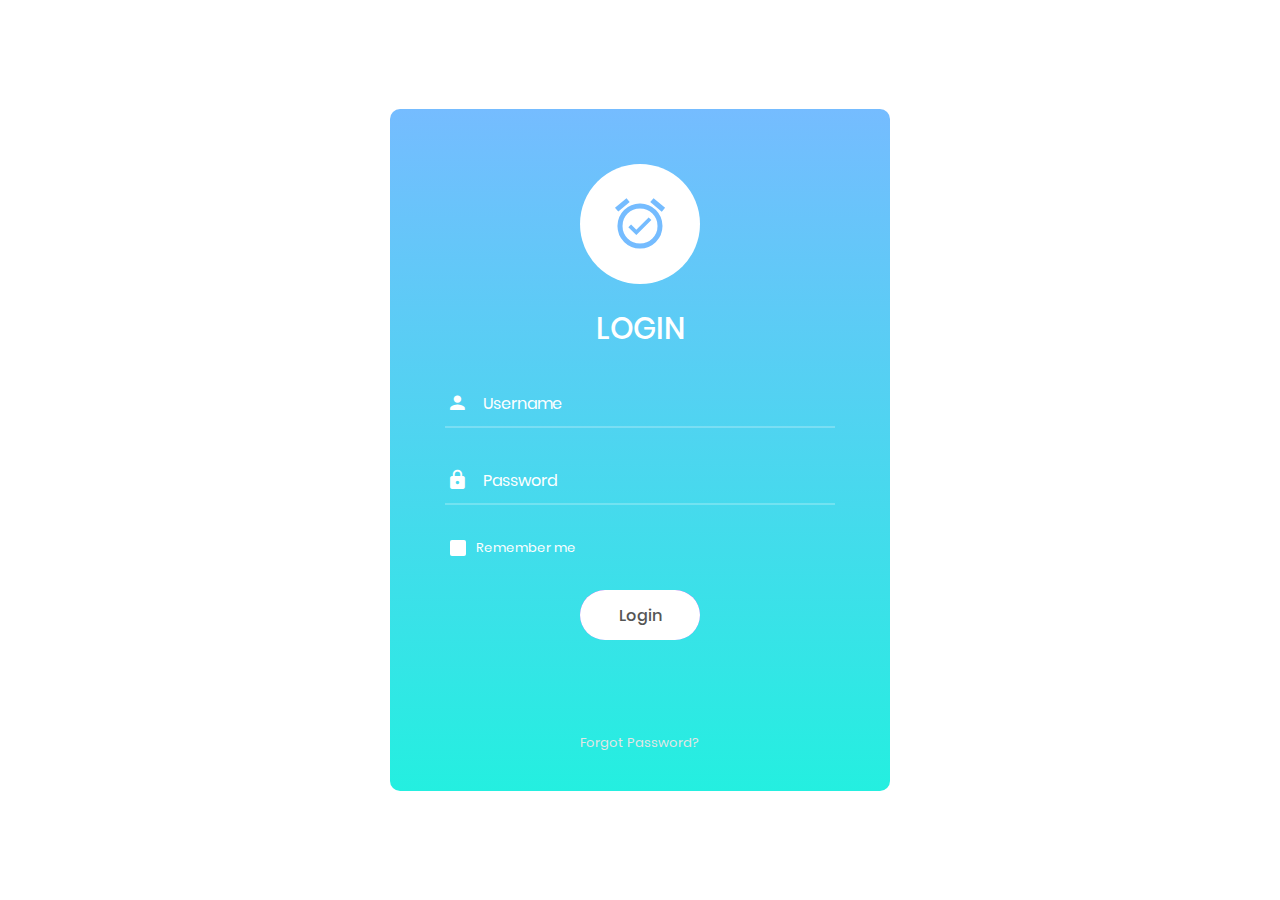
==== commit 1994d7ee: "db config added, basic login/signup added" ====
--- a/index.html
+++ b/index.html
@@ -6,7 +6,7 @@
 	<meta name="viewport" content="width=device-width, initial-scale=1">
 <!--===============================================================================================-->	
 <!-- FAVICON -->
-    <!-- <link rel='shortcut icon' type='image/x-icon' href='images/favicon/favicon.png' />   -->
+    <link rel='shortcut icon' type='image/x-icon' href='images/favicon/favicon2.png' />  
 <!--===============================================================================================-->	
 
 	<link rel="icon" type="image/png" href="images/icons/favicon.ico"/>
@@ -40,7 +40,7 @@
 			<div class="wrap-login100">
 				<form class="login100-form validate-form">
 					<span class="login100-form-logo">
-						<i class="zmdi zmdi-alarm-check"></i>
+						<i class="zmdi zmdi-alarm-check" style="color: #75BCFF"></i>
 					</span>
 
 					<span class="login100-form-title p-b-34 p-t-27">
